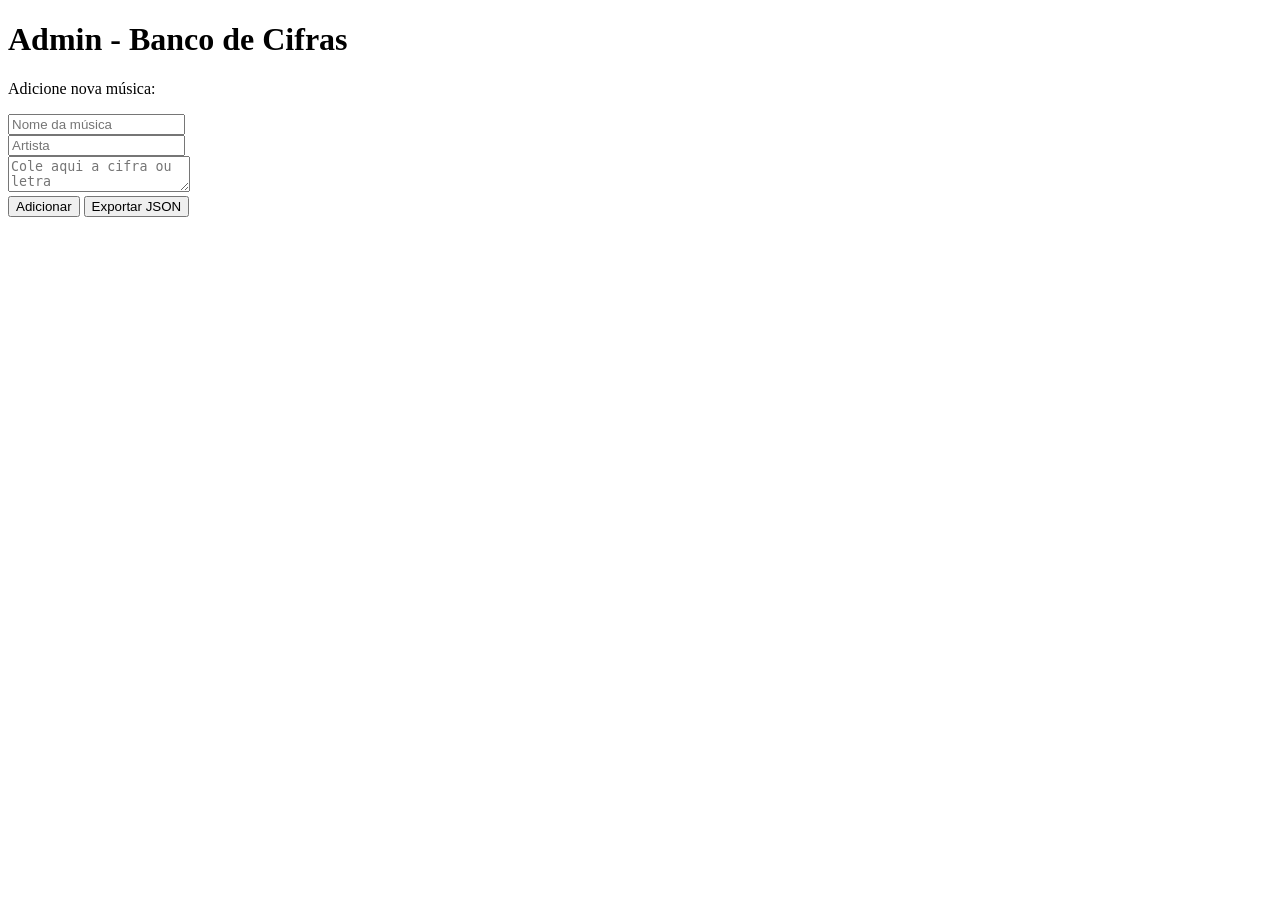
==== admin/admin.html @ c4a7dbb0 "Add files via upload" ====
<!DOCTYPE html>
<html lang="pt-BR">
<head>
<meta charset="UTF-8">
<title>Stage Music Admin</title>
</head>
<body>

<h1>Admin - Banco de Cifras</h1>

<p>Adicione nova música:</p>

<input id="title" placeholder="Nome da música"><br>
<input id="artist" placeholder="Artista"><br>
<textarea id="lyrics" placeholder="Cole aqui a cifra ou letra"></textarea><br>

<button onclick="addMusic()">Adicionar</button>
<button onclick="exportJSON()">Exportar JSON</button>

<script>
let musics=[]

function addMusic(){
musics.push({
title:document.getElementById('title').value,
artist:document.getElementById('artist').value,
lyrics:document.getElementById('lyrics').value
})
alert("Música adicionada")
}

function exportJSON(){
const blob = new Blob([JSON.stringify({musics:musics},null,2)],{type:"application/json"})
const a=document.createElement("a")
a.href=URL.createObjectURL(blob)
a.download="manifest.json"
a.click()
}
</script>

</body>
</html>
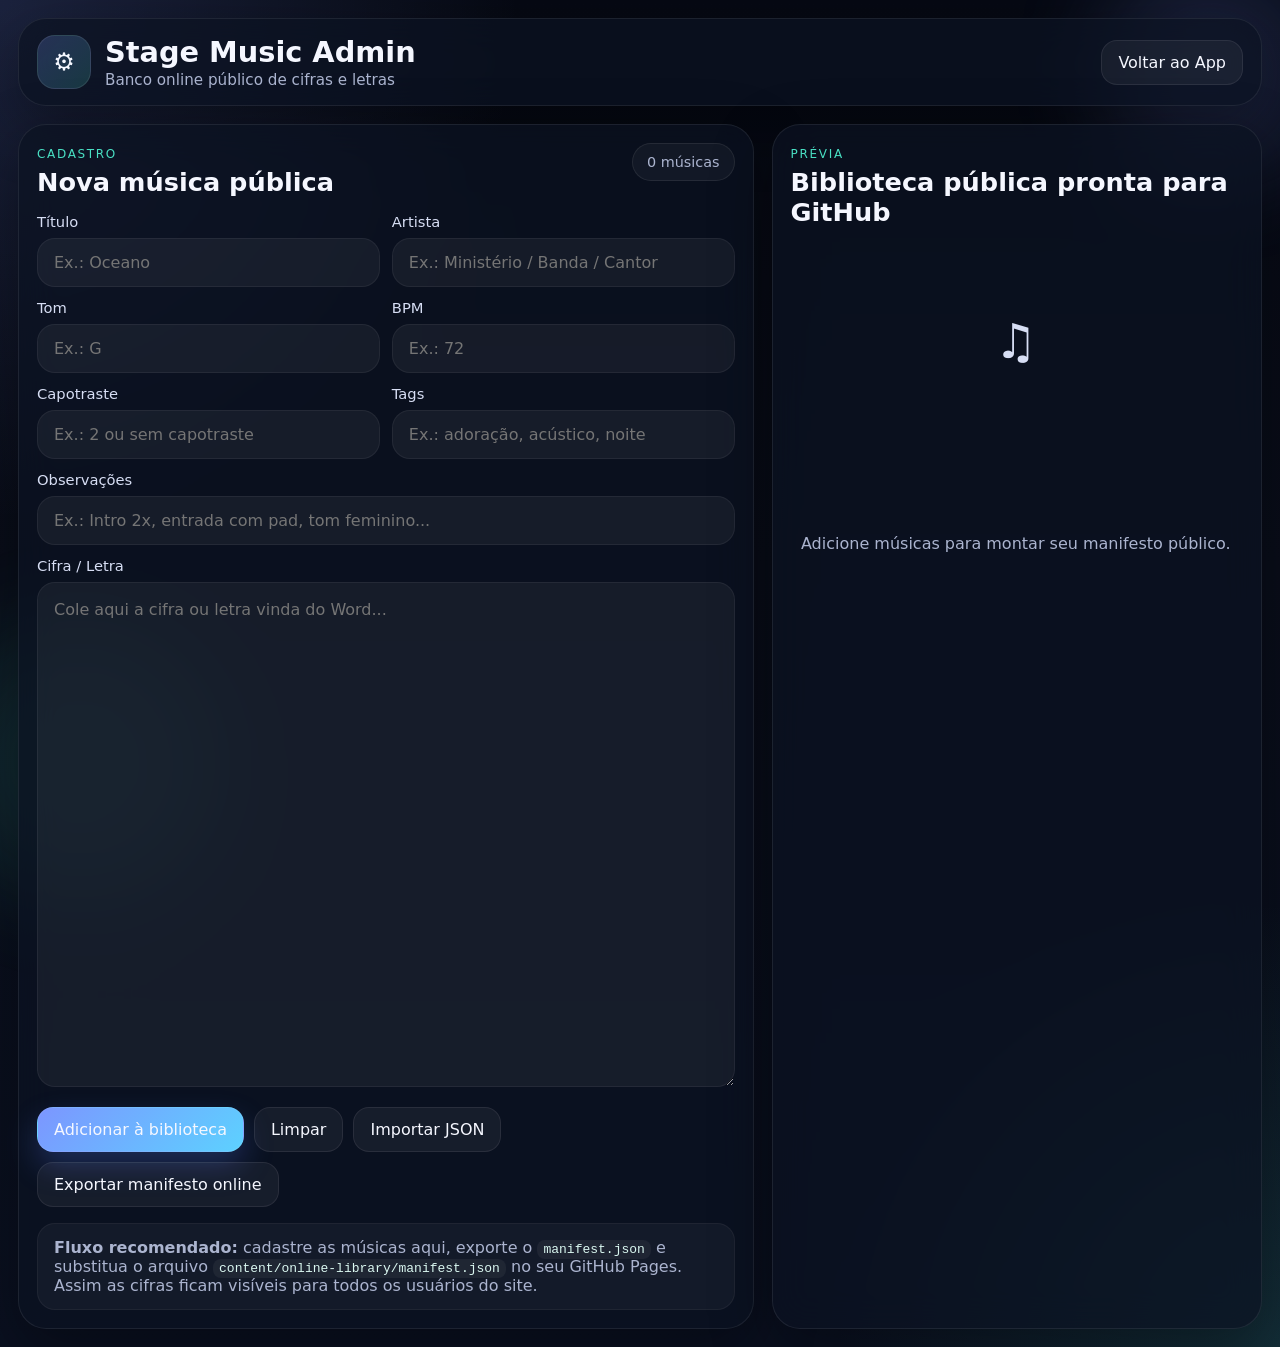
==== commit d4d31d77: "Add files via upload" ====
--- a/admin/admin.html
+++ b/admin/admin.html
@@ -1,43 +1,114 @@
-
 <!DOCTYPE html>
 <html lang="pt-BR">
 <head>
-<meta charset="UTF-8">
-<title>Stage Music Admin</title>
+  <meta charset="UTF-8">
+  <meta name="viewport" content="width=device-width, initial-scale=1.0">
+  <title>Stage Music Admin</title>
+  <meta name="theme-color" content="#0b1020">
+  <link rel="icon" href="../assets/icons/favicon.svg" type="image/svg+xml">
+  <link rel="stylesheet" href="../css/style.css">
 </head>
-<body>
+<body class="admin-body">
+  <div class="app-shell admin-shell">
+    <div class="aurora aurora-a"></div>
+    <div class="aurora aurora-b"></div>
 
-<h1>Admin - Banco de Cifras</h1>
+    <header class="topbar glass">
+      <div class="brand-wrap">
+        <div class="brand-icon">⚙</div>
+        <div>
+          <h1>Stage Music Admin</h1>
+          <p>Banco online público de cifras e letras</p>
+        </div>
+      </div>
 
-<p>Adicione nova música:</p>
+      <div class="top-actions">
+        <a class="btn subtle" href="../index.html">Voltar ao App</a>
+      </div>
+    </header>
 
-<input id="title" placeholder="Nome da música"><br>
-<input id="artist" placeholder="Artista"><br>
-<textarea id="lyrics" placeholder="Cole aqui a cifra ou letra"></textarea><br>
+    <main class="layout admin-layout">
+      <section class="panel glass form-panel">
+        <div class="panel-head">
+          <div>
+            <span class="eyebrow">Cadastro</span>
+            <h2>Nova música pública</h2>
+          </div>
+          <div class="count-pill" id="adminCount">0 músicas</div>
+        </div>
 
-<button onclick="addMusic()">Adicionar</button>
-<button onclick="exportJSON()">Exportar JSON</button>
+        <div class="form-grid">
+          <label>
+            <span>Título</span>
+            <input id="title" type="text" placeholder="Ex.: Oceano">
+          </label>
 
-<script>
-let musics=[]
+          <label>
+            <span>Artista</span>
+            <input id="artist" type="text" placeholder="Ex.: Ministério / Banda / Cantor">
+          </label>
 
-function addMusic(){
-musics.push({
-title:document.getElementById('title').value,
-artist:document.getElementById('artist').value,
-lyrics:document.getElementById('lyrics').value
-})
-alert("Música adicionada")
-}
+          <label>
+            <span>Tom</span>
+            <input id="key" type="text" placeholder="Ex.: G">
+          </label>
 
-function exportJSON(){
-const blob = new Blob([JSON.stringify({musics:musics},null,2)],{type:"application/json"})
-const a=document.createElement("a")
-a.href=URL.createObjectURL(blob)
-a.download="manifest.json"
-a.click()
-}
-</script>
+          <label>
+            <span>BPM</span>
+            <input id="bpm" type="number" placeholder="Ex.: 72">
+          </label>
 
+          <label>
+            <span>Capotraste</span>
+            <input id="capo" type="text" placeholder="Ex.: 2 ou sem capotraste">
+          </label>
+
+          <label>
+            <span>Tags</span>
+            <input id="tags" type="text" placeholder="Ex.: adoração, acústico, noite">
+          </label>
+
+          <label class="full">
+            <span>Observações</span>
+            <input id="notes" type="text" placeholder="Ex.: Intro 2x, entrada com pad, tom feminino...">
+          </label>
+
+          <label class="full">
+            <span>Cifra / Letra</span>
+            <textarea id="lyrics" rows="18" placeholder="Cole aqui a cifra ou letra vinda do Word..."></textarea>
+          </label>
+        </div>
+
+        <div class="admin-actions">
+          <button class="btn primary" id="addMusic" type="button">Adicionar à biblioteca</button>
+          <button class="btn secondary" id="clearForm" type="button">Limpar</button>
+          <button class="btn secondary" id="importJson" type="button">Importar JSON</button>
+          <button class="btn secondary" id="exportJson" type="button">Exportar manifesto online</button>
+          <input id="jsonFileInput" type="file" accept=".json,application/json" hidden>
+        </div>
+
+        <div class="note-box">
+          <strong>Fluxo recomendado:</strong>
+          cadastre as músicas aqui, exporte o <code>manifest.json</code> e substitua
+          o arquivo <code>content/online-library/manifest.json</code> no seu GitHub Pages.
+          Assim as cifras ficam visíveis para todos os usuários do site.
+        </div>
+      </section>
+
+      <section class="panel glass admin-list-panel">
+        <div class="panel-head">
+          <div>
+            <span class="eyebrow">Prévia</span>
+            <h2>Biblioteca pública pronta para GitHub</h2>
+          </div>
+        </div>
+
+        <div class="song-list admin-list" id="adminList"></div>
+      </section>
+    </main>
+  </div>
+
+  <script src="../js/store.js"></script>
+  <script src="../js/admin.js"></script>
 </body>
 </html>
--- a/css/style.css
+++ b/css/style.css
@@ -0,0 +1,160 @@
+
+:root{
+  --bg:#070b16;
+  --bg-soft:#0e1424;
+  --panel:rgba(12,18,34,.72);
+  --panel-strong:rgba(15,22,41,.88);
+  --stroke:rgba(255,255,255,.08);
+  --text:#f5f7ff;
+  --muted:#abb4cf;
+  --brand:#7c96ff;
+  --brand-2:#49e0c4;
+  --shadow:0 20px 60px rgba(0,0,0,.35);
+  --radius:24px;
+  --font-size-viewer:19px;
+}
+*{box-sizing:border-box}
+html,body{margin:0;padding:0;min-height:100%}
+body{
+  font-family:Inter,system-ui,-apple-system,Segoe UI,Roboto,Arial,sans-serif;
+  background:
+    radial-gradient(circle at top left, rgba(124,150,255,.18), transparent 28%),
+    radial-gradient(circle at bottom right, rgba(73,224,196,.14), transparent 24%),
+    linear-gradient(180deg, #060913 0%, #090d19 42%, #0a1020 100%);
+  color:var(--text);
+  overflow-x:hidden;
+}
+.app-shell{position:relative;min-height:100vh;padding:18px}
+.aurora{position:fixed;filter:blur(50px);pointer-events:none;opacity:.7}
+.aurora-a{top:-40px;right:-40px;width:220px;height:220px;border-radius:999px;background:rgba(124,150,255,.25)}
+.aurora-b{bottom:0;left:-60px;width:280px;height:280px;border-radius:999px;background:rgba(73,224,196,.18)}
+.glass{
+  background:var(--panel);
+  border:1px solid var(--stroke);
+  box-shadow:var(--shadow);
+  backdrop-filter: blur(18px);
+  -webkit-backdrop-filter: blur(18px);
+}
+.topbar{
+  display:flex;align-items:center;justify-content:space-between;gap:16px;
+  border-radius:28px;padding:16px 18px;margin:0 auto 18px;max-width:1400px;
+}
+.brand-wrap{display:flex;align-items:center;gap:14px}
+.brand-icon{
+  display:grid;place-items:center;width:54px;height:54px;border-radius:18px;
+  background:linear-gradient(135deg, rgba(124,150,255,.22), rgba(73,224,196,.18));
+  border:1px solid rgba(255,255,255,.09);font-size:24px;
+}
+.brand-wrap h1{margin:0;font-size:clamp(1.3rem,4vw,1.8rem)}
+.brand-wrap p{margin:2px 0 0;color:var(--muted);font-size:.95rem}
+.top-actions{display:flex;gap:10px;flex-wrap:wrap}
+.layout{max-width:1400px;margin:0 auto;display:grid;grid-template-columns:1fr;gap:18px}
+.panel{border-radius:28px;padding:18px}
+.panel-head,.viewer-head{display:flex;align-items:flex-start;justify-content:space-between;gap:12px;margin-bottom:16px}
+.eyebrow{display:inline-block;font-size:.75rem;letter-spacing:.14em;text-transform:uppercase;color:var(--brand-2);margin-bottom:6px}
+.panel h2,.viewer-head h2{margin:0;font-size:clamp(1.2rem,3vw,1.6rem)}
+.viewer-head p{margin:.35rem 0 0;color:var(--muted)}
+.count-pill{
+  white-space:nowrap;padding:10px 14px;border-radius:999px;border:1px solid var(--stroke);
+  background:rgba(255,255,255,.04);color:var(--muted);font-size:.9rem;
+}
+.toolbar{display:grid;gap:12px;margin-bottom:14px}
+.search-wrap{position:relative}
+.search-icon{position:absolute;left:14px;top:50%;transform:translateY(-50%);color:var(--muted)}
+input,textarea,button{font:inherit}
+input,textarea{
+  width:100%;border:none;outline:none;color:var(--text);border-radius:18px;
+  padding:14px 14px 14px 16px;background:rgba(255,255,255,.05);
+  border:1px solid rgba(255,255,255,.06);
+}
+.search-wrap input{padding-left:40px}
+textarea{resize:vertical;min-height:220px;line-height:1.65}
+.filters{display:flex;gap:10px;flex-wrap:wrap;margin-bottom:14px}
+.btn,.chip,.icon-btn{
+  appearance:none;border:none;cursor:pointer;
+  transition:transform .18s ease, box-shadow .18s ease, background .18s ease, border-color .18s ease;
+}
+.btn{
+  padding:12px 16px;border-radius:16px;color:var(--text);text-decoration:none;
+  display:inline-flex;align-items:center;justify-content:center;gap:8px;
+  border:1px solid rgba(255,255,255,.08);
+}
+.btn:hover,.chip:hover,.icon-btn:hover{transform:translateY(-1px)}
+.btn.primary{background:linear-gradient(135deg, var(--brand), #5dd1ff);box-shadow:0 14px 30px rgba(85,128,255,.25)}
+.btn.secondary,.btn.subtle{background:rgba(255,255,255,.05)}
+.btn.small{padding:10px 12px;font-size:.92rem}
+.chip{
+  padding:10px 14px;border-radius:999px;color:var(--muted);
+  background:rgba(255,255,255,.04);border:1px solid rgba(255,255,255,.06);
+}
+.chip.active{color:#06111b;background:linear-gradient(135deg, #b8c9ff, #72f0d5)}
+.song-list{display:grid;gap:12px;max-height:calc(100vh - 290px);overflow:auto;padding-right:2px}
+.song-item{
+  border:1px solid rgba(255,255,255,.06);
+  background:linear-gradient(180deg, rgba(255,255,255,.045), rgba(255,255,255,.025));
+  border-radius:22px;padding:16px;cursor:pointer;
+  transition:transform .18s ease, border-color .18s ease, background .18s ease;
+}
+.song-item:hover{transform:translateY(-2px);border-color:rgba(124,150,255,.45)}
+.song-item.active{border-color:rgba(73,224,196,.55); box-shadow:0 0 0 1px rgba(73,224,196,.18) inset}
+.song-item h3{margin:0 0 4px;font-size:1.05rem}
+.song-item p{margin:0;color:var(--muted)}
+.song-tags{display:flex;gap:8px;flex-wrap:wrap;margin-top:12px}
+.tag{
+  padding:7px 10px;border-radius:999px;background:rgba(255,255,255,.05);
+  border:1px solid rgba(255,255,255,.05);font-size:.8rem;color:#d7def4;
+}
+.viewer-actions{display:flex;gap:8px;flex-wrap:wrap}
+.icon-btn{
+  min-width:52px;height:46px;padding:0 14px;border-radius:14px;
+  background:rgba(255,255,255,.05);color:var(--text);border:1px solid rgba(255,255,255,.06);
+}
+.song-meta-grid{display:grid;grid-template-columns:repeat(2,1fr);gap:10px;margin-bottom:14px}
+.meta-card{
+  border-radius:18px;padding:14px;background:rgba(255,255,255,.04);
+  border:1px solid rgba(255,255,255,.06);
+}
+.meta-card span{display:block;color:var(--muted);font-size:.84rem;margin-bottom:6px}
+.meta-card strong{font-size:1rem}
+.viewer-card{border-radius:24px;border:1px solid rgba(255,255,255,.06);background:rgba(15,22,41,.88);overflow:hidden}
+.viewer-toolbar{display:flex;gap:12px;flex-wrap:wrap;padding:14px;border-bottom:1px solid rgba(255,255,255,.06)}
+.range-wrap{
+  display:flex;align-items:center;gap:10px;color:var(--muted);
+  background:rgba(255,255,255,.04);border-radius:16px;padding:10px 12px;
+}
+.range-wrap input{padding:0;border:none;background:transparent}
+.lyrics-view{
+  min-height:48vh;padding:20px;font-size:var(--font-size-viewer);
+  line-height:1.85;white-space:pre-wrap;font-family:"SFMono-Regular",Consolas,Monaco,monospace;
+}
+.lyrics-view .chord{color:#7debd5;font-weight:700}
+.lyrics-view .section{color:#b8c9ff;font-weight:700}
+.empty-state{min-height:44vh;display:grid;place-items:center;text-align:center;color:var(--muted)}
+.empty-icon{font-size:3rem;margin-bottom:8px;color:#d7def4}
+.form-grid{display:grid;grid-template-columns:1fr;gap:12px}
+label span{display:block;margin-bottom:8px;color:#d7def4;font-size:.92rem}
+label.full{grid-column:1/-1}
+.admin-actions{display:flex;gap:10px;flex-wrap:wrap;margin-top:16px}
+.note-box{
+  margin-top:16px;padding:14px 16px;border-radius:18px;color:var(--muted);
+  background:rgba(255,255,255,.04);border:1px solid rgba(255,255,255,.05);
+}
+code{color:#dbf8f1;background:rgba(255,255,255,.05);border-radius:8px;padding:2px 6px}
+.admin-list .song-item{cursor:default}
+.stage-mode .library-panel{display:none}
+.stage-mode .layout{grid-template-columns:1fr}
+.stage-mode .viewer-panel{min-height:calc(100vh - 140px)}
+.stage-mode .lyrics-view{min-height:70vh;font-size:calc(var(--font-size-viewer) + 4px)}
+@media (min-width: 900px){
+  .layout{grid-template-columns:420px 1fr}
+  .toolbar{grid-template-columns:1fr auto}
+  .song-meta-grid{grid-template-columns:repeat(4,1fr)}
+  .admin-layout{grid-template-columns:minmax(0, 1.2fr) minmax(320px, .8fr)}
+  .form-grid{grid-template-columns:repeat(2,1fr)}
+}
+@media (max-width: 640px){
+  .app-shell{padding:12px}
+  .topbar,.panel{border-radius:22px}
+  .viewer-head,.panel-head{flex-direction:column}
+  .song-list{max-height:none}
+}
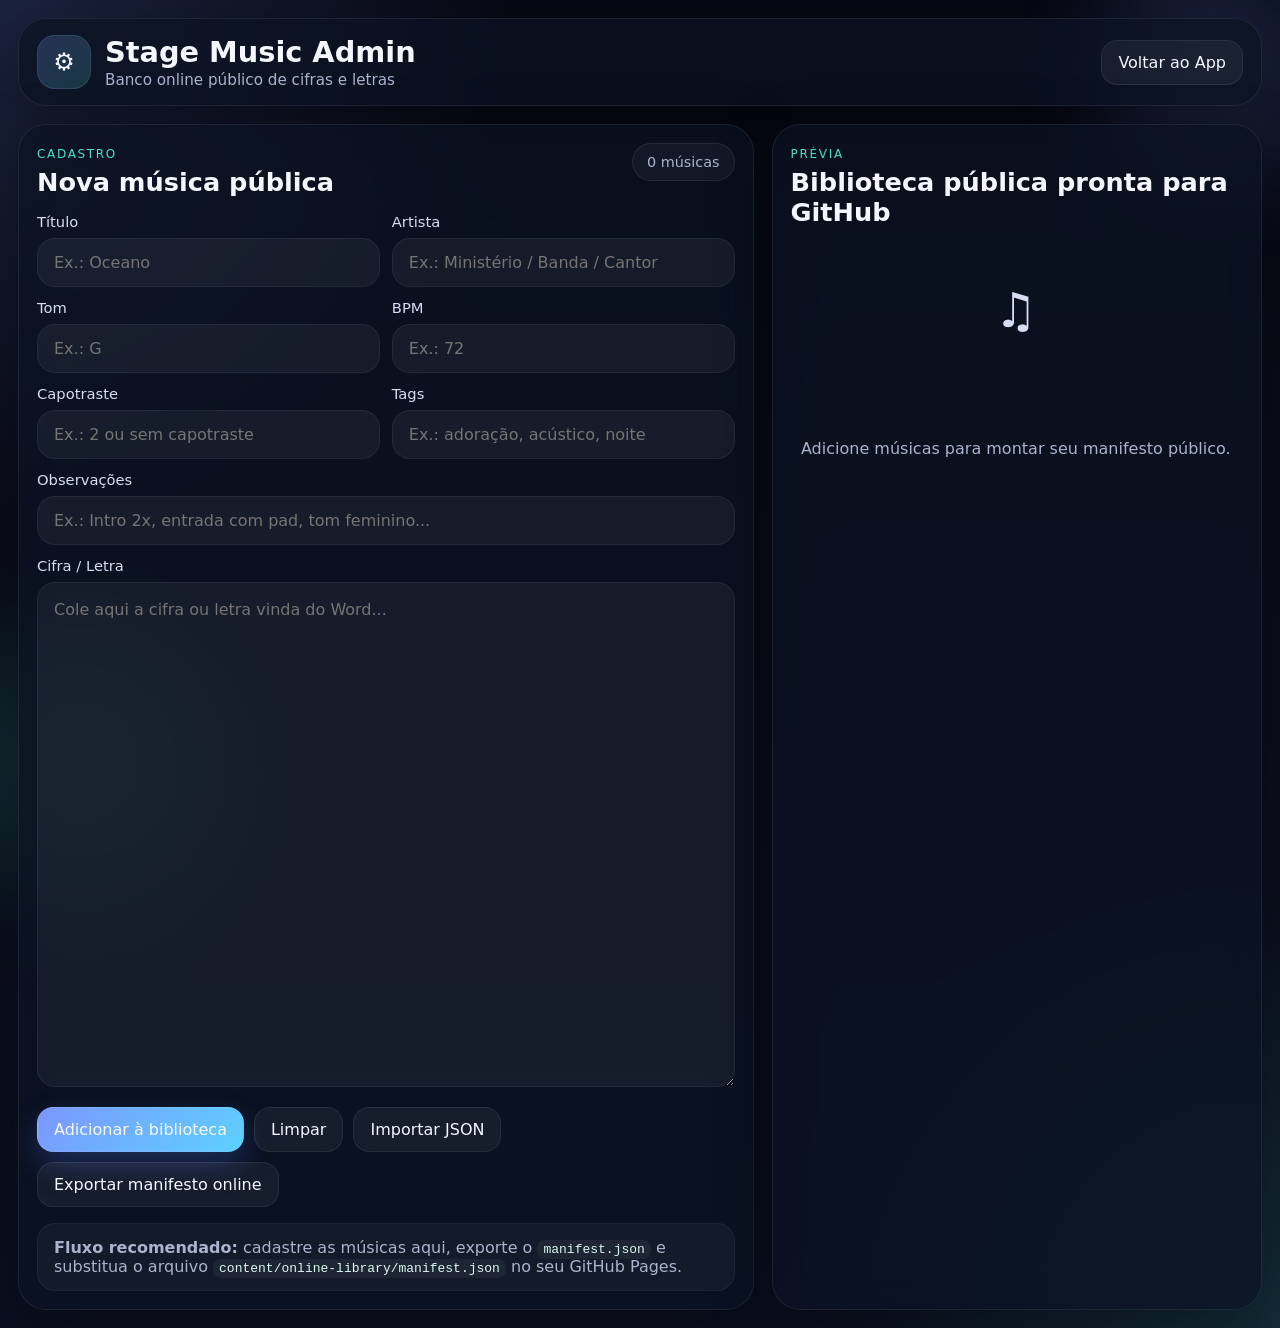
==== commit 99f1deef: "Add files via upload" ====
--- a/admin/admin.html
+++ b/admin/admin.html
@@ -12,7 +12,6 @@
   <div class="app-shell admin-shell">
     <div class="aurora aurora-a"></div>
     <div class="aurora aurora-b"></div>
-
     <header class="topbar glass">
       <div class="brand-wrap">
         <div class="brand-icon">⚙</div>
@@ -21,64 +20,26 @@
           <p>Banco online público de cifras e letras</p>
         </div>
       </div>
-
       <div class="top-actions">
         <a class="btn subtle" href="../index.html">Voltar ao App</a>
       </div>
     </header>
-
     <main class="layout admin-layout">
       <section class="panel glass form-panel">
         <div class="panel-head">
-          <div>
-            <span class="eyebrow">Cadastro</span>
-            <h2>Nova música pública</h2>
-          </div>
+          <div><span class="eyebrow">Cadastro</span><h2>Nova música pública</h2></div>
           <div class="count-pill" id="adminCount">0 músicas</div>
         </div>
-
         <div class="form-grid">
-          <label>
-            <span>Título</span>
-            <input id="title" type="text" placeholder="Ex.: Oceano">
-          </label>
-
-          <label>
-            <span>Artista</span>
-            <input id="artist" type="text" placeholder="Ex.: Ministério / Banda / Cantor">
-          </label>
-
-          <label>
-            <span>Tom</span>
-            <input id="key" type="text" placeholder="Ex.: G">
-          </label>
-
-          <label>
-            <span>BPM</span>
-            <input id="bpm" type="number" placeholder="Ex.: 72">
-          </label>
-
-          <label>
-            <span>Capotraste</span>
-            <input id="capo" type="text" placeholder="Ex.: 2 ou sem capotraste">
-          </label>
-
-          <label>
-            <span>Tags</span>
-            <input id="tags" type="text" placeholder="Ex.: adoração, acústico, noite">
-          </label>
-
-          <label class="full">
-            <span>Observações</span>
-            <input id="notes" type="text" placeholder="Ex.: Intro 2x, entrada com pad, tom feminino...">
-          </label>
-
-          <label class="full">
-            <span>Cifra / Letra</span>
-            <textarea id="lyrics" rows="18" placeholder="Cole aqui a cifra ou letra vinda do Word..."></textarea>
-          </label>
+          <label><span>Título</span><input id="title" type="text" placeholder="Ex.: Oceano"></label>
+          <label><span>Artista</span><input id="artist" type="text" placeholder="Ex.: Ministério / Banda / Cantor"></label>
+          <label><span>Tom</span><input id="key" type="text" placeholder="Ex.: G"></label>
+          <label><span>BPM</span><input id="bpm" type="number" placeholder="Ex.: 72"></label>
+          <label><span>Capotraste</span><input id="capo" type="text" placeholder="Ex.: 2 ou sem capotraste"></label>
+          <label><span>Tags</span><input id="tags" type="text" placeholder="Ex.: adoração, acústico, noite"></label>
+          <label class="full"><span>Observações</span><input id="notes" type="text" placeholder="Ex.: Intro 2x, entrada com pad, tom feminino..."></label>
+          <label class="full"><span>Cifra / Letra</span><textarea id="lyrics" rows="18" placeholder="Cole aqui a cifra ou letra vinda do Word..."></textarea></label>
         </div>
-
         <div class="admin-actions">
           <button class="btn primary" id="addMusic" type="button">Adicionar à biblioteca</button>
           <button class="btn secondary" id="clearForm" type="button">Limpar</button>
@@ -86,29 +47,17 @@
           <button class="btn secondary" id="exportJson" type="button">Exportar manifesto online</button>
           <input id="jsonFileInput" type="file" accept=".json,application/json" hidden>
         </div>
-
         <div class="note-box">
-          <strong>Fluxo recomendado:</strong>
-          cadastre as músicas aqui, exporte o <code>manifest.json</code> e substitua
-          o arquivo <code>content/online-library/manifest.json</code> no seu GitHub Pages.
-          Assim as cifras ficam visíveis para todos os usuários do site.
+          <strong>Fluxo recomendado:</strong> cadastre as músicas aqui, exporte o <code>manifest.json</code> e substitua o arquivo <code>content/online-library/manifest.json</code> no seu GitHub Pages.
         </div>
       </section>
-
       <section class="panel glass admin-list-panel">
-        <div class="panel-head">
-          <div>
-            <span class="eyebrow">Prévia</span>
-            <h2>Biblioteca pública pronta para GitHub</h2>
-          </div>
-        </div>
-
+        <div class="panel-head"><div><span class="eyebrow">Prévia</span><h2>Biblioteca pública pronta para GitHub</h2></div></div>
         <div class="song-list admin-list" id="adminList"></div>
       </section>
     </main>
   </div>
-
   <script src="../js/store.js"></script>
   <script src="../js/admin.js"></script>
 </body>
-</html>
+</html>
--- a/css/style.css
+++ b/css/style.css
@@ -1,160 +1,63 @@
-
 :root{
-  --bg:#070b16;
-  --bg-soft:#0e1424;
-  --panel:rgba(12,18,34,.72);
-  --panel-strong:rgba(15,22,41,.88);
-  --stroke:rgba(255,255,255,.08);
-  --text:#f5f7ff;
-  --muted:#abb4cf;
-  --brand:#7c96ff;
-  --brand-2:#49e0c4;
-  --shadow:0 20px 60px rgba(0,0,0,.35);
-  --radius:24px;
+  --panel:rgba(12,18,34,.72); --panel-strong:rgba(15,22,41,.88); --stroke:rgba(255,255,255,.08);
+  --text:#f5f7ff; --muted:#abb4cf; --brand:#7c96ff; --brand-2:#49e0c4; --shadow:0 20px 60px rgba(0,0,0,.35);
   --font-size-viewer:19px;
 }
-*{box-sizing:border-box}
-html,body{margin:0;padding:0;min-height:100%}
-body{
-  font-family:Inter,system-ui,-apple-system,Segoe UI,Roboto,Arial,sans-serif;
-  background:
-    radial-gradient(circle at top left, rgba(124,150,255,.18), transparent 28%),
-    radial-gradient(circle at bottom right, rgba(73,224,196,.14), transparent 24%),
-    linear-gradient(180deg, #060913 0%, #090d19 42%, #0a1020 100%);
-  color:var(--text);
-  overflow-x:hidden;
-}
+*{box-sizing:border-box} html,body{margin:0;padding:0;min-height:100%}
+body{font-family:Inter,system-ui,-apple-system,Segoe UI,Roboto,Arial,sans-serif;background:radial-gradient(circle at top left, rgba(124,150,255,.18), transparent 28%),radial-gradient(circle at bottom right, rgba(73,224,196,.14), transparent 24%),linear-gradient(180deg, #060913 0%, #090d19 42%, #0a1020 100%);color:var(--text);overflow-x:hidden}
 .app-shell{position:relative;min-height:100vh;padding:18px}
 .aurora{position:fixed;filter:blur(50px);pointer-events:none;opacity:.7}
 .aurora-a{top:-40px;right:-40px;width:220px;height:220px;border-radius:999px;background:rgba(124,150,255,.25)}
 .aurora-b{bottom:0;left:-60px;width:280px;height:280px;border-radius:999px;background:rgba(73,224,196,.18)}
-.glass{
-  background:var(--panel);
-  border:1px solid var(--stroke);
-  box-shadow:var(--shadow);
-  backdrop-filter: blur(18px);
-  -webkit-backdrop-filter: blur(18px);
-}
-.topbar{
-  display:flex;align-items:center;justify-content:space-between;gap:16px;
-  border-radius:28px;padding:16px 18px;margin:0 auto 18px;max-width:1400px;
-}
+.glass{background:var(--panel);border:1px solid var(--stroke);box-shadow:var(--shadow);backdrop-filter: blur(18px);-webkit-backdrop-filter: blur(18px)}
+.topbar{display:flex;align-items:center;justify-content:space-between;gap:16px;border-radius:28px;padding:16px 18px;margin:0 auto 18px;max-width:1400px}
 .brand-wrap{display:flex;align-items:center;gap:14px}
-.brand-icon{
-  display:grid;place-items:center;width:54px;height:54px;border-radius:18px;
-  background:linear-gradient(135deg, rgba(124,150,255,.22), rgba(73,224,196,.18));
-  border:1px solid rgba(255,255,255,.09);font-size:24px;
-}
-.brand-wrap h1{margin:0;font-size:clamp(1.3rem,4vw,1.8rem)}
-.brand-wrap p{margin:2px 0 0;color:var(--muted);font-size:.95rem}
-.top-actions{display:flex;gap:10px;flex-wrap:wrap}
-.layout{max-width:1400px;margin:0 auto;display:grid;grid-template-columns:1fr;gap:18px}
+.brand-icon{display:grid;place-items:center;width:54px;height:54px;border-radius:18px;background:linear-gradient(135deg, rgba(124,150,255,.22), rgba(73,224,196,.18));border:1px solid rgba(255,255,255,.09);font-size:24px}
+.brand-wrap h1{margin:0;font-size:clamp(1.3rem,4vw,1.8rem)} .brand-wrap p{margin:2px 0 0;color:var(--muted);font-size:.95rem}
+.top-actions{display:flex;gap:10px;flex-wrap:wrap} .layout{max-width:1400px;margin:0 auto;display:grid;grid-template-columns:1fr;gap:18px}
 .panel{border-radius:28px;padding:18px}
-.panel-head,.viewer-head{display:flex;align-items:flex-start;justify-content:space-between;gap:12px;margin-bottom:16px}
+.panel-head,.viewer-head,.setlist-head{display:flex;align-items:flex-start;justify-content:space-between;gap:12px;margin-bottom:16px}
 .eyebrow{display:inline-block;font-size:.75rem;letter-spacing:.14em;text-transform:uppercase;color:var(--brand-2);margin-bottom:6px}
-.panel h2,.viewer-head h2{margin:0;font-size:clamp(1.2rem,3vw,1.6rem)}
-.viewer-head p{margin:.35rem 0 0;color:var(--muted)}
-.count-pill{
-  white-space:nowrap;padding:10px 14px;border-radius:999px;border:1px solid var(--stroke);
-  background:rgba(255,255,255,.04);color:var(--muted);font-size:.9rem;
-}
-.toolbar{display:grid;gap:12px;margin-bottom:14px}
-.search-wrap{position:relative}
-.search-icon{position:absolute;left:14px;top:50%;transform:translateY(-50%);color:var(--muted)}
-input,textarea,button{font:inherit}
-input,textarea{
-  width:100%;border:none;outline:none;color:var(--text);border-radius:18px;
-  padding:14px 14px 14px 16px;background:rgba(255,255,255,.05);
-  border:1px solid rgba(255,255,255,.06);
-}
-.search-wrap input{padding-left:40px}
-textarea{resize:vertical;min-height:220px;line-height:1.65}
+.panel h2,.viewer-head h2,.setlist-head h3{margin:0;font-size:clamp(1.2rem,3vw,1.6rem)} .viewer-head p{margin:.35rem 0 0;color:var(--muted)}
+.count-pill{white-space:nowrap;padding:10px 14px;border-radius:999px;border:1px solid var(--stroke);background:rgba(255,255,255,.04);color:var(--muted);font-size:.9rem}
+.toolbar{display:grid;gap:12px;margin-bottom:14px} .search-wrap{position:relative} .search-icon{position:absolute;left:14px;top:50%;transform:translateY(-50%);color:var(--muted)}
+input,textarea,button{font:inherit} input,textarea{width:100%;border:none;outline:none;color:var(--text);border-radius:18px;padding:14px 14px 14px 16px;background:rgba(255,255,255,.05);border:1px solid rgba(255,255,255,.06)}
+.search-wrap input{padding-left:40px} textarea{resize:vertical;min-height:220px;line-height:1.65}
 .filters{display:flex;gap:10px;flex-wrap:wrap;margin-bottom:14px}
-.btn,.chip,.icon-btn{
-  appearance:none;border:none;cursor:pointer;
-  transition:transform .18s ease, box-shadow .18s ease, background .18s ease, border-color .18s ease;
-}
-.btn{
-  padding:12px 16px;border-radius:16px;color:var(--text);text-decoration:none;
-  display:inline-flex;align-items:center;justify-content:center;gap:8px;
-  border:1px solid rgba(255,255,255,.08);
-}
-.btn:hover,.chip:hover,.icon-btn:hover{transform:translateY(-1px)}
+.btn,.chip,.icon-btn,.setlist-btn{appearance:none;border:none;cursor:pointer;transition:transform .18s ease, box-shadow .18s ease, background .18s ease, border-color .18s ease}
+.btn{padding:12px 16px;border-radius:16px;color:var(--text);text-decoration:none;display:inline-flex;align-items:center;justify-content:center;gap:8px;border:1px solid rgba(255,255,255,.08)}
+.btn:hover,.chip:hover,.icon-btn:hover,.setlist-btn:hover{transform:translateY(-1px)}
 .btn.primary{background:linear-gradient(135deg, var(--brand), #5dd1ff);box-shadow:0 14px 30px rgba(85,128,255,.25)}
-.btn.secondary,.btn.subtle{background:rgba(255,255,255,.05)}
-.btn.small{padding:10px 12px;font-size:.92rem}
-.chip{
-  padding:10px 14px;border-radius:999px;color:var(--muted);
-  background:rgba(255,255,255,.04);border:1px solid rgba(255,255,255,.06);
-}
+.btn.secondary,.btn.subtle{background:rgba(255,255,255,.05)} .btn.small{padding:10px 12px;font-size:.92rem}
+.chip{padding:10px 14px;border-radius:999px;color:var(--muted);background:rgba(255,255,255,.04);border:1px solid rgba(255,255,255,.06)}
 .chip.active{color:#06111b;background:linear-gradient(135deg, #b8c9ff, #72f0d5)}
-.song-list{display:grid;gap:12px;max-height:calc(100vh - 290px);overflow:auto;padding-right:2px}
-.song-item{
-  border:1px solid rgba(255,255,255,.06);
-  background:linear-gradient(180deg, rgba(255,255,255,.045), rgba(255,255,255,.025));
-  border-radius:22px;padding:16px;cursor:pointer;
-  transition:transform .18s ease, border-color .18s ease, background .18s ease;
-}
-.song-item:hover{transform:translateY(-2px);border-color:rgba(124,150,255,.45)}
-.song-item.active{border-color:rgba(73,224,196,.55); box-shadow:0 0 0 1px rgba(73,224,196,.18) inset}
-.song-item h3{margin:0 0 4px;font-size:1.05rem}
-.song-item p{margin:0;color:var(--muted)}
-.song-tags{display:flex;gap:8px;flex-wrap:wrap;margin-top:12px}
-.tag{
-  padding:7px 10px;border-radius:999px;background:rgba(255,255,255,.05);
-  border:1px solid rgba(255,255,255,.05);font-size:.8rem;color:#d7def4;
-}
+.song-list,.setlist-list{display:grid;gap:12px;max-height:calc(100vh - 290px);overflow:auto;padding-right:2px}
+.song-item,.setlist-item{border:1px solid rgba(255,255,255,.06);background:linear-gradient(180deg, rgba(255,255,255,.045), rgba(255,255,255,.025));border-radius:22px;padding:16px;cursor:pointer;transition:transform .18s ease, border-color .18s ease, background .18s ease}
+.song-item:hover,.setlist-item:hover{transform:translateY(-2px);border-color:rgba(124,150,255,.45)} .song-item.active,.setlist-item.active{border-color:rgba(73,224,196,.55); box-shadow:0 0 0 1px rgba(73,224,196,.18) inset}
+.song-item h3,.setlist-item h4{margin:0 0 4px;font-size:1.05rem} .song-item p,.setlist-item p{margin:0;color:var(--muted)}
+.song-tags,.setlist-inline{display:flex;gap:8px;flex-wrap:wrap;margin-top:12px}
+.tag,.setlist-btn{padding:7px 10px;border-radius:999px;background:rgba(255,255,255,.05);border:1px solid rgba(255,255,255,.05);font-size:.8rem;color:#d7def4}
+.setlist-card{margin-bottom:14px;border-radius:24px;border:1px solid rgba(255,255,255,.06);background:rgba(255,255,255,.03);padding:16px}
+.setlist-actions,.setlist-tools,.setlist-summary{display:flex;gap:10px;flex-wrap:wrap;align-items:center} .setlist-tools{margin-bottom:12px} .setlist-summary{justify-content:space-between;margin-bottom:12px}
+.next-card{padding:12px 14px;border-radius:16px;background:rgba(255,255,255,.04);border:1px solid rgba(255,255,255,.06);color:#d7def4;flex:1}
+.jump-wrap{min-width:150px;flex:1}
 .viewer-actions{display:flex;gap:8px;flex-wrap:wrap}
-.icon-btn{
-  min-width:52px;height:46px;padding:0 14px;border-radius:14px;
-  background:rgba(255,255,255,.05);color:var(--text);border:1px solid rgba(255,255,255,.06);
-}
+.icon-btn{min-width:52px;height:46px;padding:0 14px;border-radius:14px;background:rgba(255,255,255,.05);color:var(--text);border:1px solid rgba(255,255,255,.06)}
 .song-meta-grid{display:grid;grid-template-columns:repeat(2,1fr);gap:10px;margin-bottom:14px}
-.meta-card{
-  border-radius:18px;padding:14px;background:rgba(255,255,255,.04);
-  border:1px solid rgba(255,255,255,.06);
-}
-.meta-card span{display:block;color:var(--muted);font-size:.84rem;margin-bottom:6px}
-.meta-card strong{font-size:1rem}
-.viewer-card{border-radius:24px;border:1px solid rgba(255,255,255,.06);background:rgba(15,22,41,.88);overflow:hidden}
+.meta-card{border-radius:18px;padding:14px;background:rgba(255,255,255,.04);border:1px solid rgba(255,255,255,.06)}
+.meta-card span{display:block;color:var(--muted);font-size:.84rem;margin-bottom:6px} .meta-card strong{font-size:1rem}
+.viewer-card{border-radius:24px;border:1px solid rgba(255,255,255,.06);background:var(--panel-strong);overflow:hidden}
 .viewer-toolbar{display:flex;gap:12px;flex-wrap:wrap;padding:14px;border-bottom:1px solid rgba(255,255,255,.06)}
-.range-wrap{
-  display:flex;align-items:center;gap:10px;color:var(--muted);
-  background:rgba(255,255,255,.04);border-radius:16px;padding:10px 12px;
-}
+.range-wrap{display:flex;align-items:center;gap:10px;color:var(--muted);background:rgba(255,255,255,.04);border-radius:16px;padding:10px 12px}
 .range-wrap input{padding:0;border:none;background:transparent}
-.lyrics-view{
-  min-height:48vh;padding:20px;font-size:var(--font-size-viewer);
-  line-height:1.85;white-space:pre-wrap;font-family:"SFMono-Regular",Consolas,Monaco,monospace;
-}
-.lyrics-view .chord{color:#7debd5;font-weight:700}
-.lyrics-view .section{color:#b8c9ff;font-weight:700}
-.empty-state{min-height:44vh;display:grid;place-items:center;text-align:center;color:var(--muted)}
-.empty-icon{font-size:3rem;margin-bottom:8px;color:#d7def4}
-.form-grid{display:grid;grid-template-columns:1fr;gap:12px}
-label span{display:block;margin-bottom:8px;color:#d7def4;font-size:.92rem}
-label.full{grid-column:1/-1}
+.lyrics-view{min-height:48vh;padding:20px;font-size:var(--font-size-viewer);line-height:1.85;white-space:pre-wrap;font-family:"SFMono-Regular",Consolas,Monaco,monospace}
+.lyrics-view .chord{color:#7debd5;font-weight:700} .lyrics-view .section{color:#b8c9ff;font-weight:700}
+.empty-state{min-height:30vh;display:grid;place-items:center;text-align:center;color:var(--muted)} .empty-icon{font-size:3rem;margin-bottom:8px;color:#d7def4}
+.form-grid{display:grid;grid-template-columns:1fr;gap:12px} label span{display:block;margin-bottom:8px;color:#d7def4;font-size:.92rem} label.full{grid-column:1/-1}
 .admin-actions{display:flex;gap:10px;flex-wrap:wrap;margin-top:16px}
-.note-box{
-  margin-top:16px;padding:14px 16px;border-radius:18px;color:var(--muted);
-  background:rgba(255,255,255,.04);border:1px solid rgba(255,255,255,.05);
-}
+.note-box{margin-top:16px;padding:14px 16px;border-radius:18px;color:var(--muted);background:rgba(255,255,255,.04);border:1px solid rgba(255,255,255,.05)}
 code{color:#dbf8f1;background:rgba(255,255,255,.05);border-radius:8px;padding:2px 6px}
 .admin-list .song-item{cursor:default}
-.stage-mode .library-panel{display:none}
-.stage-mode .layout{grid-template-columns:1fr}
-.stage-mode .viewer-panel{min-height:calc(100vh - 140px)}
-.stage-mode .lyrics-view{min-height:70vh;font-size:calc(var(--font-size-viewer) + 4px)}
-@media (min-width: 900px){
-  .layout{grid-template-columns:420px 1fr}
-  .toolbar{grid-template-columns:1fr auto}
-  .song-meta-grid{grid-template-columns:repeat(4,1fr)}
-  .admin-layout{grid-template-columns:minmax(0, 1.2fr) minmax(320px, .8fr)}
-  .form-grid{grid-template-columns:repeat(2,1fr)}
-}
-@media (max-width: 640px){
-  .app-shell{padding:12px}
-  .topbar,.panel{border-radius:22px}
-  .viewer-head,.panel-head{flex-direction:column}
-  .song-list{max-height:none}
-}
+.stage-mode .library-panel,.stage-mode .setlist-card{display:none} .stage-mode .layout{grid-template-columns:1fr} .stage-mode .viewer-panel{min-height:calc(100vh - 140px)} .stage-mode .lyrics-view{min-height:70vh;font-size:calc(var(--font-size-viewer) + 4px)}
+@media (min-width: 900px){.layout{grid-template-columns:420px 1fr}.toolbar{grid-template-columns:1fr auto}.song-meta-grid{grid-template-columns:repeat(4,1fr)}.admin-layout{grid-template-columns:minmax(0, 1.2fr) minmax(320px, .8fr)}.form-grid{grid-template-columns:repeat(2,1fr)}}
+@media (max-width: 640px){.app-shell{padding:12px}.topbar,.panel,.setlist-card{border-radius:22px}.viewer-head,.panel-head,.setlist-head{flex-direction:column}.song-list,.setlist-list{max-height:none}}
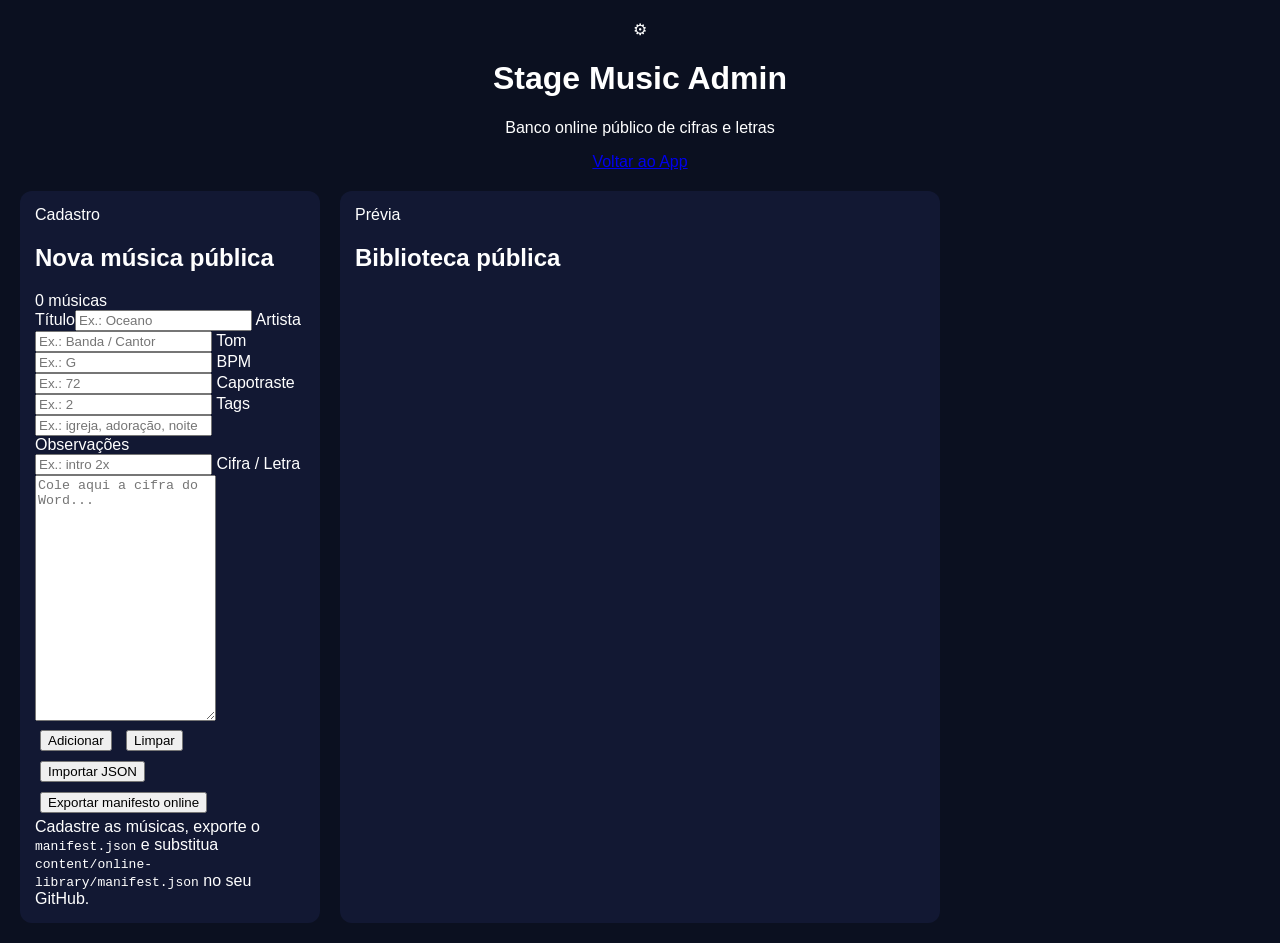
==== commit 04753082: "Add files via upload" ====
--- a/admin/admin.html
+++ b/admin/admin.html
@@ -1,63 +1,78 @@
 <!DOCTYPE html>
 <html lang="pt-BR">
 <head>
-  <meta charset="UTF-8">
-  <meta name="viewport" content="width=device-width, initial-scale=1.0">
-  <title>Stage Music Admin</title>
-  <meta name="theme-color" content="#0b1020">
-  <link rel="icon" href="../assets/icons/favicon.svg" type="image/svg+xml">
-  <link rel="stylesheet" href="../css/style.css">
+<meta charset="UTF-8">
+<meta name="viewport" content="width=device-width, initial-scale=1.0">
+<title>Stage Music Admin</title>
+<link rel="icon" href="../assets/icons/favicon.svg" type="image/svg+xml">
+<link rel="stylesheet" href="../css/style.css">
 </head>
-<body class="admin-body">
-  <div class="app-shell admin-shell">
-    <div class="aurora aurora-a"></div>
-    <div class="aurora aurora-b"></div>
-    <header class="topbar glass">
-      <div class="brand-wrap">
-        <div class="brand-icon">⚙</div>
+<body>
+<div class="app-shell">
+  <div class="glow glow-a"></div>
+  <div class="glow glow-b"></div>
+
+  <header class="topbar glass">
+    <div class="brand">
+      <div class="brand-icon">⚙</div>
+      <div>
+        <h1>Stage Music Admin</h1>
+        <p>Banco online público de cifras e letras</p>
+      </div>
+    </div>
+    <div class="top-actions">
+      <a class="btn subtle" href="../index.html">Voltar ao App</a>
+    </div>
+  </header>
+
+  <main class="layout admin-layout">
+    <section class="panel glass">
+      <div class="section-head">
         <div>
-          <h1>Stage Music Admin</h1>
-          <p>Banco online público de cifras e letras</p>
+          <span class="eyebrow">Cadastro</span>
+          <h2>Nova música pública</h2>
+        </div>
+        <div class="pill" id="adminCount">0 músicas</div>
+      </div>
+
+      <div class="form-grid">
+        <label><span>Título</span><input id="title" type="text" placeholder="Ex.: Oceano"></label>
+        <label><span>Artista</span><input id="artist" type="text" placeholder="Ex.: Banda / Cantor"></label>
+        <label><span>Tom</span><input id="key" type="text" placeholder="Ex.: G"></label>
+        <label><span>BPM</span><input id="bpm" type="number" placeholder="Ex.: 72"></label>
+        <label><span>Capotraste</span><input id="capo" type="text" placeholder="Ex.: 2"></label>
+        <label><span>Tags</span><input id="tags" type="text" placeholder="Ex.: igreja, adoração, noite"></label>
+        <label class="full"><span>Observações</span><input id="notes" type="text" placeholder="Ex.: intro 2x"></label>
+        <label class="full"><span>Cifra / Letra</span><textarea id="lyrics" rows="16" placeholder="Cole aqui a cifra do Word..."></textarea></label>
+      </div>
+
+      <div class="setlist-actions">
+        <button class="btn primary" id="addMusic" type="button">Adicionar</button>
+        <button class="btn subtle" id="clearForm" type="button">Limpar</button>
+        <button class="btn subtle" id="importJson" type="button">Importar JSON</button>
+        <button class="btn subtle" id="exportJson" type="button">Exportar manifesto online</button>
+        <input id="jsonFileInput" type="file" accept=".json,application/json" hidden>
+      </div>
+
+      <div class="note-box">
+        Cadastre as músicas, exporte o <code>manifest.json</code> e substitua
+        <code>content/online-library/manifest.json</code> no seu GitHub.
+      </div>
+    </section>
+
+    <section class="panel glass">
+      <div class="section-head">
+        <div>
+          <span class="eyebrow">Prévia</span>
+          <h2>Biblioteca pública</h2>
         </div>
       </div>
-      <div class="top-actions">
-        <a class="btn subtle" href="../index.html">Voltar ao App</a>
-      </div>
-    </header>
-    <main class="layout admin-layout">
-      <section class="panel glass form-panel">
-        <div class="panel-head">
-          <div><span class="eyebrow">Cadastro</span><h2>Nova música pública</h2></div>
-          <div class="count-pill" id="adminCount">0 músicas</div>
-        </div>
-        <div class="form-grid">
-          <label><span>Título</span><input id="title" type="text" placeholder="Ex.: Oceano"></label>
-          <label><span>Artista</span><input id="artist" type="text" placeholder="Ex.: Ministério / Banda / Cantor"></label>
-          <label><span>Tom</span><input id="key" type="text" placeholder="Ex.: G"></label>
-          <label><span>BPM</span><input id="bpm" type="number" placeholder="Ex.: 72"></label>
-          <label><span>Capotraste</span><input id="capo" type="text" placeholder="Ex.: 2 ou sem capotraste"></label>
-          <label><span>Tags</span><input id="tags" type="text" placeholder="Ex.: adoração, acústico, noite"></label>
-          <label class="full"><span>Observações</span><input id="notes" type="text" placeholder="Ex.: Intro 2x, entrada com pad, tom feminino..."></label>
-          <label class="full"><span>Cifra / Letra</span><textarea id="lyrics" rows="18" placeholder="Cole aqui a cifra ou letra vinda do Word..."></textarea></label>
-        </div>
-        <div class="admin-actions">
-          <button class="btn primary" id="addMusic" type="button">Adicionar à biblioteca</button>
-          <button class="btn secondary" id="clearForm" type="button">Limpar</button>
-          <button class="btn secondary" id="importJson" type="button">Importar JSON</button>
-          <button class="btn secondary" id="exportJson" type="button">Exportar manifesto online</button>
-          <input id="jsonFileInput" type="file" accept=".json,application/json" hidden>
-        </div>
-        <div class="note-box">
-          <strong>Fluxo recomendado:</strong> cadastre as músicas aqui, exporte o <code>manifest.json</code> e substitua o arquivo <code>content/online-library/manifest.json</code> no seu GitHub Pages.
-        </div>
-      </section>
-      <section class="panel glass admin-list-panel">
-        <div class="panel-head"><div><span class="eyebrow">Prévia</span><h2>Biblioteca pública pronta para GitHub</h2></div></div>
-        <div class="song-list admin-list" id="adminList"></div>
-      </section>
-    </main>
-  </div>
-  <script src="../js/store.js"></script>
-  <script src="../js/admin.js"></script>
+      <div class="library-list" id="adminList"></div>
+    </section>
+  </main>
+</div>
+
+<script src="../js/store.js"></script>
+<script src="../js/admin.js"></script>
 </body>
-</html>+</html>
--- a/css/style.css
+++ b/css/style.css
@@ -1,63 +1,9 @@
-:root{
-  --panel:rgba(12,18,34,.72); --panel-strong:rgba(15,22,41,.88); --stroke:rgba(255,255,255,.08);
-  --text:#f5f7ff; --muted:#abb4cf; --brand:#7c96ff; --brand-2:#49e0c4; --shadow:0 20px 60px rgba(0,0,0,.35);
-  --font-size-viewer:19px;
-}
-*{box-sizing:border-box} html,body{margin:0;padding:0;min-height:100%}
-body{font-family:Inter,system-ui,-apple-system,Segoe UI,Roboto,Arial,sans-serif;background:radial-gradient(circle at top left, rgba(124,150,255,.18), transparent 28%),radial-gradient(circle at bottom right, rgba(73,224,196,.14), transparent 24%),linear-gradient(180deg, #060913 0%, #090d19 42%, #0a1020 100%);color:var(--text);overflow-x:hidden}
-.app-shell{position:relative;min-height:100vh;padding:18px}
-.aurora{position:fixed;filter:blur(50px);pointer-events:none;opacity:.7}
-.aurora-a{top:-40px;right:-40px;width:220px;height:220px;border-radius:999px;background:rgba(124,150,255,.25)}
-.aurora-b{bottom:0;left:-60px;width:280px;height:280px;border-radius:999px;background:rgba(73,224,196,.18)}
-.glass{background:var(--panel);border:1px solid var(--stroke);box-shadow:var(--shadow);backdrop-filter: blur(18px);-webkit-backdrop-filter: blur(18px)}
-.topbar{display:flex;align-items:center;justify-content:space-between;gap:16px;border-radius:28px;padding:16px 18px;margin:0 auto 18px;max-width:1400px}
-.brand-wrap{display:flex;align-items:center;gap:14px}
-.brand-icon{display:grid;place-items:center;width:54px;height:54px;border-radius:18px;background:linear-gradient(135deg, rgba(124,150,255,.22), rgba(73,224,196,.18));border:1px solid rgba(255,255,255,.09);font-size:24px}
-.brand-wrap h1{margin:0;font-size:clamp(1.3rem,4vw,1.8rem)} .brand-wrap p{margin:2px 0 0;color:var(--muted);font-size:.95rem}
-.top-actions{display:flex;gap:10px;flex-wrap:wrap} .layout{max-width:1400px;margin:0 auto;display:grid;grid-template-columns:1fr;gap:18px}
-.panel{border-radius:28px;padding:18px}
-.panel-head,.viewer-head,.setlist-head{display:flex;align-items:flex-start;justify-content:space-between;gap:12px;margin-bottom:16px}
-.eyebrow{display:inline-block;font-size:.75rem;letter-spacing:.14em;text-transform:uppercase;color:var(--brand-2);margin-bottom:6px}
-.panel h2,.viewer-head h2,.setlist-head h3{margin:0;font-size:clamp(1.2rem,3vw,1.6rem)} .viewer-head p{margin:.35rem 0 0;color:var(--muted)}
-.count-pill{white-space:nowrap;padding:10px 14px;border-radius:999px;border:1px solid var(--stroke);background:rgba(255,255,255,.04);color:var(--muted);font-size:.9rem}
-.toolbar{display:grid;gap:12px;margin-bottom:14px} .search-wrap{position:relative} .search-icon{position:absolute;left:14px;top:50%;transform:translateY(-50%);color:var(--muted)}
-input,textarea,button{font:inherit} input,textarea{width:100%;border:none;outline:none;color:var(--text);border-radius:18px;padding:14px 14px 14px 16px;background:rgba(255,255,255,.05);border:1px solid rgba(255,255,255,.06)}
-.search-wrap input{padding-left:40px} textarea{resize:vertical;min-height:220px;line-height:1.65}
-.filters{display:flex;gap:10px;flex-wrap:wrap;margin-bottom:14px}
-.btn,.chip,.icon-btn,.setlist-btn{appearance:none;border:none;cursor:pointer;transition:transform .18s ease, box-shadow .18s ease, background .18s ease, border-color .18s ease}
-.btn{padding:12px 16px;border-radius:16px;color:var(--text);text-decoration:none;display:inline-flex;align-items:center;justify-content:center;gap:8px;border:1px solid rgba(255,255,255,.08)}
-.btn:hover,.chip:hover,.icon-btn:hover,.setlist-btn:hover{transform:translateY(-1px)}
-.btn.primary{background:linear-gradient(135deg, var(--brand), #5dd1ff);box-shadow:0 14px 30px rgba(85,128,255,.25)}
-.btn.secondary,.btn.subtle{background:rgba(255,255,255,.05)} .btn.small{padding:10px 12px;font-size:.92rem}
-.chip{padding:10px 14px;border-radius:999px;color:var(--muted);background:rgba(255,255,255,.04);border:1px solid rgba(255,255,255,.06)}
-.chip.active{color:#06111b;background:linear-gradient(135deg, #b8c9ff, #72f0d5)}
-.song-list,.setlist-list{display:grid;gap:12px;max-height:calc(100vh - 290px);overflow:auto;padding-right:2px}
-.song-item,.setlist-item{border:1px solid rgba(255,255,255,.06);background:linear-gradient(180deg, rgba(255,255,255,.045), rgba(255,255,255,.025));border-radius:22px;padding:16px;cursor:pointer;transition:transform .18s ease, border-color .18s ease, background .18s ease}
-.song-item:hover,.setlist-item:hover{transform:translateY(-2px);border-color:rgba(124,150,255,.45)} .song-item.active,.setlist-item.active{border-color:rgba(73,224,196,.55); box-shadow:0 0 0 1px rgba(73,224,196,.18) inset}
-.song-item h3,.setlist-item h4{margin:0 0 4px;font-size:1.05rem} .song-item p,.setlist-item p{margin:0;color:var(--muted)}
-.song-tags,.setlist-inline{display:flex;gap:8px;flex-wrap:wrap;margin-top:12px}
-.tag,.setlist-btn{padding:7px 10px;border-radius:999px;background:rgba(255,255,255,.05);border:1px solid rgba(255,255,255,.05);font-size:.8rem;color:#d7def4}
-.setlist-card{margin-bottom:14px;border-radius:24px;border:1px solid rgba(255,255,255,.06);background:rgba(255,255,255,.03);padding:16px}
-.setlist-actions,.setlist-tools,.setlist-summary{display:flex;gap:10px;flex-wrap:wrap;align-items:center} .setlist-tools{margin-bottom:12px} .setlist-summary{justify-content:space-between;margin-bottom:12px}
-.next-card{padding:12px 14px;border-radius:16px;background:rgba(255,255,255,.04);border:1px solid rgba(255,255,255,.06);color:#d7def4;flex:1}
-.jump-wrap{min-width:150px;flex:1}
-.viewer-actions{display:flex;gap:8px;flex-wrap:wrap}
-.icon-btn{min-width:52px;height:46px;padding:0 14px;border-radius:14px;background:rgba(255,255,255,.05);color:var(--text);border:1px solid rgba(255,255,255,.06)}
-.song-meta-grid{display:grid;grid-template-columns:repeat(2,1fr);gap:10px;margin-bottom:14px}
-.meta-card{border-radius:18px;padding:14px;background:rgba(255,255,255,.04);border:1px solid rgba(255,255,255,.06)}
-.meta-card span{display:block;color:var(--muted);font-size:.84rem;margin-bottom:6px} .meta-card strong{font-size:1rem}
-.viewer-card{border-radius:24px;border:1px solid rgba(255,255,255,.06);background:var(--panel-strong);overflow:hidden}
-.viewer-toolbar{display:flex;gap:12px;flex-wrap:wrap;padding:14px;border-bottom:1px solid rgba(255,255,255,.06)}
-.range-wrap{display:flex;align-items:center;gap:10px;color:var(--muted);background:rgba(255,255,255,.04);border-radius:16px;padding:10px 12px}
-.range-wrap input{padding:0;border:none;background:transparent}
-.lyrics-view{min-height:48vh;padding:20px;font-size:var(--font-size-viewer);line-height:1.85;white-space:pre-wrap;font-family:"SFMono-Regular",Consolas,Monaco,monospace}
-.lyrics-view .chord{color:#7debd5;font-weight:700} .lyrics-view .section{color:#b8c9ff;font-weight:700}
-.empty-state{min-height:30vh;display:grid;place-items:center;text-align:center;color:var(--muted)} .empty-icon{font-size:3rem;margin-bottom:8px;color:#d7def4}
-.form-grid{display:grid;grid-template-columns:1fr;gap:12px} label span{display:block;margin-bottom:8px;color:#d7def4;font-size:.92rem} label.full{grid-column:1/-1}
-.admin-actions{display:flex;gap:10px;flex-wrap:wrap;margin-top:16px}
-.note-box{margin-top:16px;padding:14px 16px;border-radius:18px;color:var(--muted);background:rgba(255,255,255,.04);border:1px solid rgba(255,255,255,.05)}
-code{color:#dbf8f1;background:rgba(255,255,255,.05);border-radius:8px;padding:2px 6px}
-.admin-list .song-item{cursor:default}
-.stage-mode .library-panel,.stage-mode .setlist-card{display:none} .stage-mode .layout{grid-template-columns:1fr} .stage-mode .viewer-panel{min-height:calc(100vh - 140px)} .stage-mode .lyrics-view{min-height:70vh;font-size:calc(var(--font-size-viewer) + 4px)}
-@media (min-width: 900px){.layout{grid-template-columns:420px 1fr}.toolbar{grid-template-columns:1fr auto}.song-meta-grid{grid-template-columns:repeat(4,1fr)}.admin-layout{grid-template-columns:minmax(0, 1.2fr) minmax(320px, .8fr)}.form-grid{grid-template-columns:repeat(2,1fr)}}
-@media (max-width: 640px){.app-shell{padding:12px}.topbar,.panel,.setlist-card{border-radius:22px}.viewer-head,.panel-head,.setlist-head{flex-direction:column}.song-list,.setlist-list{max-height:none}}
+
+body{font-family:Arial;background:#0b1020;color:white;margin:0;padding:20px}
+header{text-align:center;margin-bottom:20px}
+.layout{display:grid;grid-template-columns:300px 1fr 300px;gap:20px}
+.panel{background:#121833;padding:15px;border-radius:12px}
+.song{padding:8px;border-bottom:1px solid #333;cursor:pointer}
+.song:hover{background:#1a2347}
+pre{white-space:pre-wrap;font-family:monospace}
+button{margin:5px}
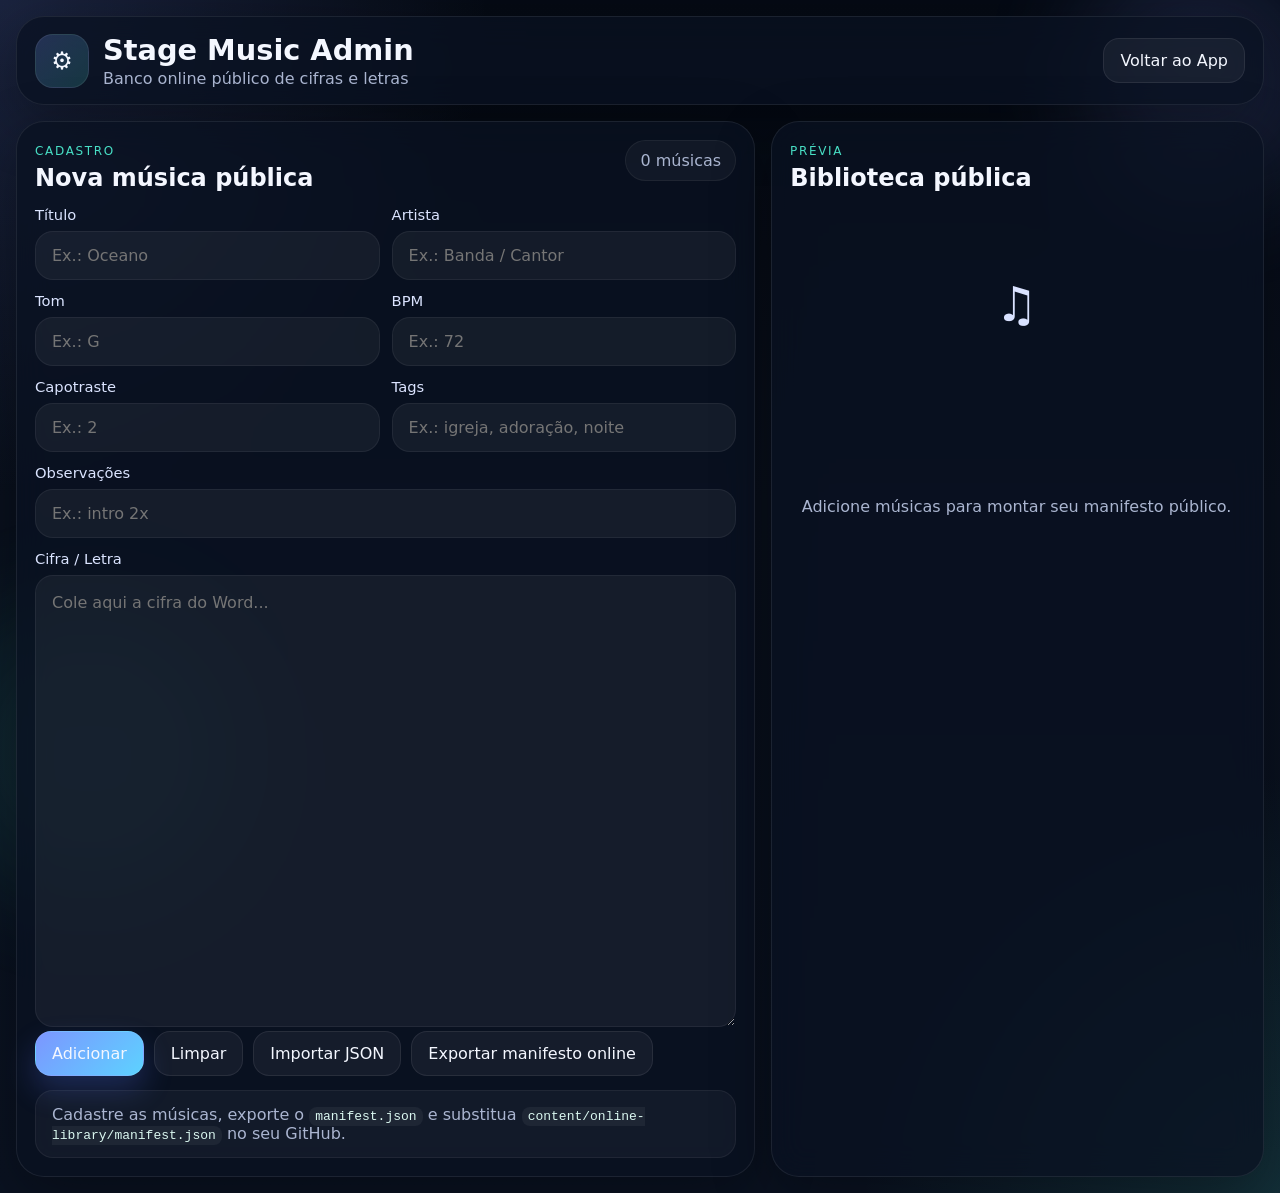
==== commit 9db634f6: "Add files via upload" ====
--- a/admin/admin.html
+++ b/admin/admin.html
@@ -1,78 +1,78 @@
 <!DOCTYPE html>
 <html lang="pt-BR">
 <head>
-<meta charset="UTF-8">
-<meta name="viewport" content="width=device-width, initial-scale=1.0">
-<title>Stage Music Admin</title>
-<link rel="icon" href="../assets/icons/favicon.svg" type="image/svg+xml">
-<link rel="stylesheet" href="../css/style.css">
+  <meta charset="UTF-8">
+  <meta name="viewport" content="width=device-width, initial-scale=1.0">
+  <title>Stage Music Admin</title>
+  <link rel="icon" href="../assets/icons/favicon.svg" type="image/svg+xml">
+  <link rel="stylesheet" href="../css/style.css">
 </head>
 <body>
-<div class="app-shell">
-  <div class="glow glow-a"></div>
-  <div class="glow glow-b"></div>
+  <div class="app-shell">
+    <div class="glow glow-a"></div>
+    <div class="glow glow-b"></div>
 
-  <header class="topbar glass">
-    <div class="brand">
-      <div class="brand-icon">⚙</div>
-      <div>
-        <h1>Stage Music Admin</h1>
-        <p>Banco online público de cifras e letras</p>
-      </div>
-    </div>
-    <div class="top-actions">
-      <a class="btn subtle" href="../index.html">Voltar ao App</a>
-    </div>
-  </header>
-
-  <main class="layout admin-layout">
-    <section class="panel glass">
-      <div class="section-head">
+    <header class="topbar glass">
+      <div class="brand">
+        <div class="brand-icon">⚙</div>
         <div>
-          <span class="eyebrow">Cadastro</span>
-          <h2>Nova música pública</h2>
-        </div>
-        <div class="pill" id="adminCount">0 músicas</div>
-      </div>
-
-      <div class="form-grid">
-        <label><span>Título</span><input id="title" type="text" placeholder="Ex.: Oceano"></label>
-        <label><span>Artista</span><input id="artist" type="text" placeholder="Ex.: Banda / Cantor"></label>
-        <label><span>Tom</span><input id="key" type="text" placeholder="Ex.: G"></label>
-        <label><span>BPM</span><input id="bpm" type="number" placeholder="Ex.: 72"></label>
-        <label><span>Capotraste</span><input id="capo" type="text" placeholder="Ex.: 2"></label>
-        <label><span>Tags</span><input id="tags" type="text" placeholder="Ex.: igreja, adoração, noite"></label>
-        <label class="full"><span>Observações</span><input id="notes" type="text" placeholder="Ex.: intro 2x"></label>
-        <label class="full"><span>Cifra / Letra</span><textarea id="lyrics" rows="16" placeholder="Cole aqui a cifra do Word..."></textarea></label>
-      </div>
-
-      <div class="setlist-actions">
-        <button class="btn primary" id="addMusic" type="button">Adicionar</button>
-        <button class="btn subtle" id="clearForm" type="button">Limpar</button>
-        <button class="btn subtle" id="importJson" type="button">Importar JSON</button>
-        <button class="btn subtle" id="exportJson" type="button">Exportar manifesto online</button>
-        <input id="jsonFileInput" type="file" accept=".json,application/json" hidden>
-      </div>
-
-      <div class="note-box">
-        Cadastre as músicas, exporte o <code>manifest.json</code> e substitua
-        <code>content/online-library/manifest.json</code> no seu GitHub.
-      </div>
-    </section>
-
-    <section class="panel glass">
-      <div class="section-head">
-        <div>
-          <span class="eyebrow">Prévia</span>
-          <h2>Biblioteca pública</h2>
+          <h1>Stage Music Admin</h1>
+          <p>Banco online público de cifras e letras</p>
         </div>
       </div>
-      <div class="library-list" id="adminList"></div>
-    </section>
-  </main>
-</div>
+      <div class="top-actions">
+        <a class="btn subtle" href="../index.html">Voltar ao App</a>
+      </div>
+    </header>
 
-<script src="../js/store.js"></script>
-<script src="../js/admin.js"></script>
+    <main class="layout admin-layout">
+      <section class="panel glass">
+        <div class="section-head">
+          <div>
+            <span class="eyebrow">Cadastro</span>
+            <h2>Nova música pública</h2>
+          </div>
+          <div class="pill" id="adminCount">0 músicas</div>
+        </div>
+
+        <div class="form-grid">
+          <label><span>Título</span><input id="title" type="text" placeholder="Ex.: Oceano"></label>
+          <label><span>Artista</span><input id="artist" type="text" placeholder="Ex.: Banda / Cantor"></label>
+          <label><span>Tom</span><input id="key" type="text" placeholder="Ex.: G"></label>
+          <label><span>BPM</span><input id="bpm" type="number" placeholder="Ex.: 72"></label>
+          <label><span>Capotraste</span><input id="capo" type="text" placeholder="Ex.: 2"></label>
+          <label><span>Tags</span><input id="tags" type="text" placeholder="Ex.: igreja, adoração, noite"></label>
+          <label class="full"><span>Observações</span><input id="notes" type="text" placeholder="Ex.: intro 2x"></label>
+          <label class="full"><span>Cifra / Letra</span><textarea id="lyrics" rows="16" placeholder="Cole aqui a cifra do Word..."></textarea></label>
+        </div>
+
+        <div class="setlist-actions">
+          <button class="btn primary" id="addMusic" type="button">Adicionar</button>
+          <button class="btn subtle" id="clearForm" type="button">Limpar</button>
+          <button class="btn subtle" id="importJson" type="button">Importar JSON</button>
+          <button class="btn subtle" id="exportJson" type="button">Exportar manifesto online</button>
+          <input id="jsonFileInput" type="file" accept=".json,application/json" hidden>
+        </div>
+
+        <div class="note-box">
+          Cadastre as músicas, exporte o <code>manifest.json</code> e substitua
+          <code>content/online-library/manifest.json</code> no seu GitHub.
+        </div>
+      </section>
+
+      <section class="panel glass">
+        <div class="section-head">
+          <div>
+            <span class="eyebrow">Prévia</span>
+            <h2>Biblioteca pública</h2>
+          </div>
+        </div>
+        <div class="library-list" id="adminList"></div>
+      </section>
+    </main>
+  </div>
+
+  <script src="../js/store.js"></script>
+  <script src="../js/admin.js"></script>
 </body>
 </html>
--- a/css/style.css
+++ b/css/style.css
@@ -1,9 +1,104 @@
-
-body{font-family:Arial;background:#0b1020;color:white;margin:0;padding:20px}
-header{text-align:center;margin-bottom:20px}
-.layout{display:grid;grid-template-columns:300px 1fr 300px;gap:20px}
-.panel{background:#121833;padding:15px;border-radius:12px}
-.song{padding:8px;border-bottom:1px solid #333;cursor:pointer}
-.song:hover{background:#1a2347}
-pre{white-space:pre-wrap;font-family:monospace}
-button{margin:5px}
+:root{
+  --bg:#08111f;
+  --panel:rgba(10,18,34,.76);
+  --panel-strong:rgba(11,18,32,.92);
+  --stroke:rgba(255,255,255,.08);
+  --text:#f4f7ff;
+  --muted:#aab5d0;
+  --brand:#7c96ff;
+  --brand2:#48dfc5;
+  --viewer-size:21px;
+}
+*{box-sizing:border-box}
+html,body{margin:0;padding:0;min-height:100%}
+body{
+  font-family:Inter,system-ui,-apple-system,Segoe UI,Roboto,Arial,sans-serif;
+  background:
+    radial-gradient(circle at top left, rgba(124,150,255,.18), transparent 28%),
+    radial-gradient(circle at bottom right, rgba(72,223,197,.14), transparent 24%),
+    linear-gradient(180deg,#050a14 0%,#09101d 42%,#0a1221 100%);
+  color:var(--text)
+}
+.app-shell{position:relative;min-height:100vh;padding:16px}
+.glow{position:fixed;border-radius:999px;filter:blur(56px);pointer-events:none;opacity:.7}
+.glow-a{top:-40px;right:-40px;width:240px;height:240px;background:rgba(124,150,255,.24)}
+.glow-b{left:-60px;bottom:0;width:300px;height:300px;background:rgba(72,223,197,.16)}
+.glass{background:var(--panel);border:1px solid var(--stroke);box-shadow:0 18px 60px rgba(0,0,0,.32);backdrop-filter:blur(16px);-webkit-backdrop-filter:blur(16px)}
+.topbar{max-width:1460px;margin:0 auto 16px;border-radius:28px;padding:16px 18px;display:flex;justify-content:space-between;align-items:center;gap:14px}
+.brand{display:flex;align-items:center;gap:14px}
+.brand h1{margin:0;font-size:clamp(1.3rem,4vw,1.8rem)}
+.brand p{margin:2px 0 0;color:var(--muted)}
+.brand-icon{width:54px;height:54px;border-radius:18px;display:grid;place-items:center;font-size:24px;background:linear-gradient(135deg,rgba(124,150,255,.22),rgba(72,223,197,.18));border:1px solid rgba(255,255,255,.08)}
+.top-actions,.setlist-actions,.viewer-actions,.setlist-tools,.stage-toolbar,.saved-box{display:flex;gap:10px;flex-wrap:wrap;align-items:center}
+.layout{max-width:1460px;margin:0 auto;display:grid;grid-template-columns:1fr;gap:16px}
+.panel{border-radius:28px;padding:18px}
+.section-head{display:flex;justify-content:space-between;gap:12px;align-items:flex-start;margin-bottom:14px}
+.eyebrow{display:inline-block;font-size:.75rem;letter-spacing:.14em;text-transform:uppercase;color:var(--brand2);margin-bottom:6px}
+h2,h3{margin:0}
+.viewer-head p{margin:.35rem 0 0;color:var(--muted)}
+.pill{padding:10px 14px;border-radius:999px;background:rgba(255,255,255,.04);border:1px solid rgba(255,255,255,.06);color:var(--muted);white-space:nowrap}
+.search-row{display:grid;gap:10px;margin-bottom:12px}
+input,textarea,button,select{font:inherit}
+input,textarea,select{
+  width:100%;border:none;outline:none;color:var(--text);background:rgba(255,255,255,.05);
+  border:1px solid rgba(255,255,255,.06);border-radius:18px;padding:14px 16px
+}
+select option{color:#000}
+textarea{resize:vertical;min-height:200px;line-height:1.65}
+.file-btn,.btn,.chip,.icon-btn{appearance:none;border:none;cursor:pointer;text-decoration:none;color:var(--text);transition:transform .18s ease,background .18s ease,border-color .18s ease}
+.file-btn,.btn{display:inline-flex;align-items:center;justify-content:center;gap:8px;padding:12px 16px;border-radius:16px;border:1px solid rgba(255,255,255,.08)}
+.btn.primary{background:linear-gradient(135deg,var(--brand),#5dd2ff);box-shadow:0 14px 30px rgba(91,126,255,.24)}
+.btn.big{font-weight:800;letter-spacing:.05em}
+.btn.subtle,.file-btn{background:rgba(255,255,255,.05)}
+.btn.small{padding:10px 12px;font-size:.92rem}
+.btn:hover,.chip:hover,.icon-btn:hover,.file-btn:hover{transform:translateY(-1px)}
+.chips{display:flex;gap:8px;flex-wrap:wrap;margin-bottom:12px}
+.chip{padding:10px 14px;border-radius:999px;background:rgba(255,255,255,.04);border:1px solid rgba(255,255,255,.06);color:var(--muted)}
+.chip.active{background:linear-gradient(135deg,#c4d1ff,#75efd7);color:#06111b}
+.library-list,.setlist-list{display:grid;gap:10px;max-height:calc(100vh - 330px);overflow:auto;padding-right:2px}
+.song-item,.setlist-item{border:1px solid rgba(255,255,255,.06);border-radius:22px;padding:15px;background:linear-gradient(180deg,rgba(255,255,255,.05),rgba(255,255,255,.025));cursor:pointer}
+.song-item.active,.setlist-item.active{border-color:rgba(72,223,197,.56);box-shadow:0 0 0 1px rgba(72,223,197,.18) inset}
+.song-item h3,.setlist-item h4{margin:0 0 4px;font-size:1rem}
+.song-item p,.setlist-item p{margin:0;color:var(--muted)}
+.song-tags,.setlist-inline{display:flex;gap:8px;flex-wrap:wrap;margin-top:10px}
+.tag,.mini-btn{padding:7px 10px;border-radius:999px;background:rgba(255,255,255,.05);border:1px solid rgba(255,255,255,.06);font-size:.8rem;color:#dbe4ff}
+.icon-btn{min-width:52px;height:46px;border-radius:14px;background:rgba(255,255,255,.05);border:1px solid rgba(255,255,255,.06)}
+.meta-grid{display:grid;grid-template-columns:repeat(2,1fr);gap:10px;margin-bottom:14px}
+.meta-card{padding:14px;border-radius:18px;background:rgba(255,255,255,.04);border:1px solid rgba(255,255,255,.06)}
+.meta-card span{display:block;color:var(--muted);font-size:.84rem;margin-bottom:6px}
+.setlist-box,.stage-box{border-radius:24px;border:1px solid rgba(255,255,255,.06);background:rgba(255,255,255,.03);padding:16px;margin-bottom:14px}
+.jump-wrap{min-width:140px;flex:1}
+.next-song-card{margin:12px 0;padding:12px 14px;border-radius:16px;background:rgba(255,255,255,.04);border:1px solid rgba(255,255,255,.06);color:#dbe4ff}
+.range-control{display:flex;align-items:center;gap:10px;padding:10px 12px;border-radius:16px;background:rgba(255,255,255,.04);color:var(--muted)}
+.range-control input{padding:0;border:none;background:transparent}
+.teleprompter-bar{display:grid;gap:8px;margin:12px 0;color:var(--muted)}
+.progress-track{width:100%;height:12px;border-radius:999px;background:rgba(255,255,255,.06);overflow:hidden}
+.progress-fill{width:0%;height:100%;background:linear-gradient(90deg,var(--brand),var(--brand2))}
+.viewer-card{border-radius:24px;background:var(--panel-strong);border:1px solid rgba(255,255,255,.06);overflow:hidden;min-height:54vh}
+.viewer-content{padding:20px;min-height:54vh;white-space:pre-wrap;font-family:"SFMono-Regular",Consolas,Monaco,monospace;font-size:var(--viewer-size);line-height:1.9}
+.viewer-content .chord{color:#7debd5;font-weight:700}
+.viewer-content .section{color:#c7d4ff;font-weight:700}
+.empty-state{min-height:44vh;display:grid;place-items:center;text-align:center;color:var(--muted)}
+.empty-icon{font-size:3rem;margin-bottom:8px;color:#d9e2ff}
+.note-box{margin-top:14px;padding:14px 16px;border-radius:18px;background:rgba(255,255,255,.04);border:1px solid rgba(255,255,255,.06);color:var(--muted)}
+code{background:rgba(255,255,255,.05);border-radius:8px;padding:2px 6px;color:#dbf8f1}
+.form-grid{display:grid;grid-template-columns:1fr;gap:12px}
+label span{display:block;margin-bottom:8px;color:#dbe4ff;font-size:.92rem}
+label.full{grid-column:1/-1}
+.stage-mode .library-panel,.stage-mode .setlist-box{display:none}
+.stage-mode .layout{grid-template-columns:1fr}
+.stage-mode .viewer-card{min-height:76vh;box-shadow:0 0 0 1px rgba(72,223,197,.18) inset,0 24px 80px rgba(0,0,0,.45)}
+.stage-mode .viewer-content{min-height:76vh;font-size:calc(var(--viewer-size) + 8px);padding:28px}
+@media (min-width: 960px){
+  .layout{grid-template-columns:400px 1fr}
+  .search-row{grid-template-columns:1fr auto}
+  .meta-grid{grid-template-columns:repeat(4,1fr)}
+  .admin-layout{grid-template-columns:minmax(0,1.2fr) minmax(320px,.8fr)}
+  .form-grid{grid-template-columns:repeat(2,1fr)}
+}
+@media (max-width: 640px){
+  .app-shell{padding:12px}
+  .topbar,.panel,.setlist-box,.stage-box,.viewer-card{border-radius:22px}
+  .section-head,.viewer-head{flex-direction:column}
+  .library-list,.setlist-list{max-height:none}
+}
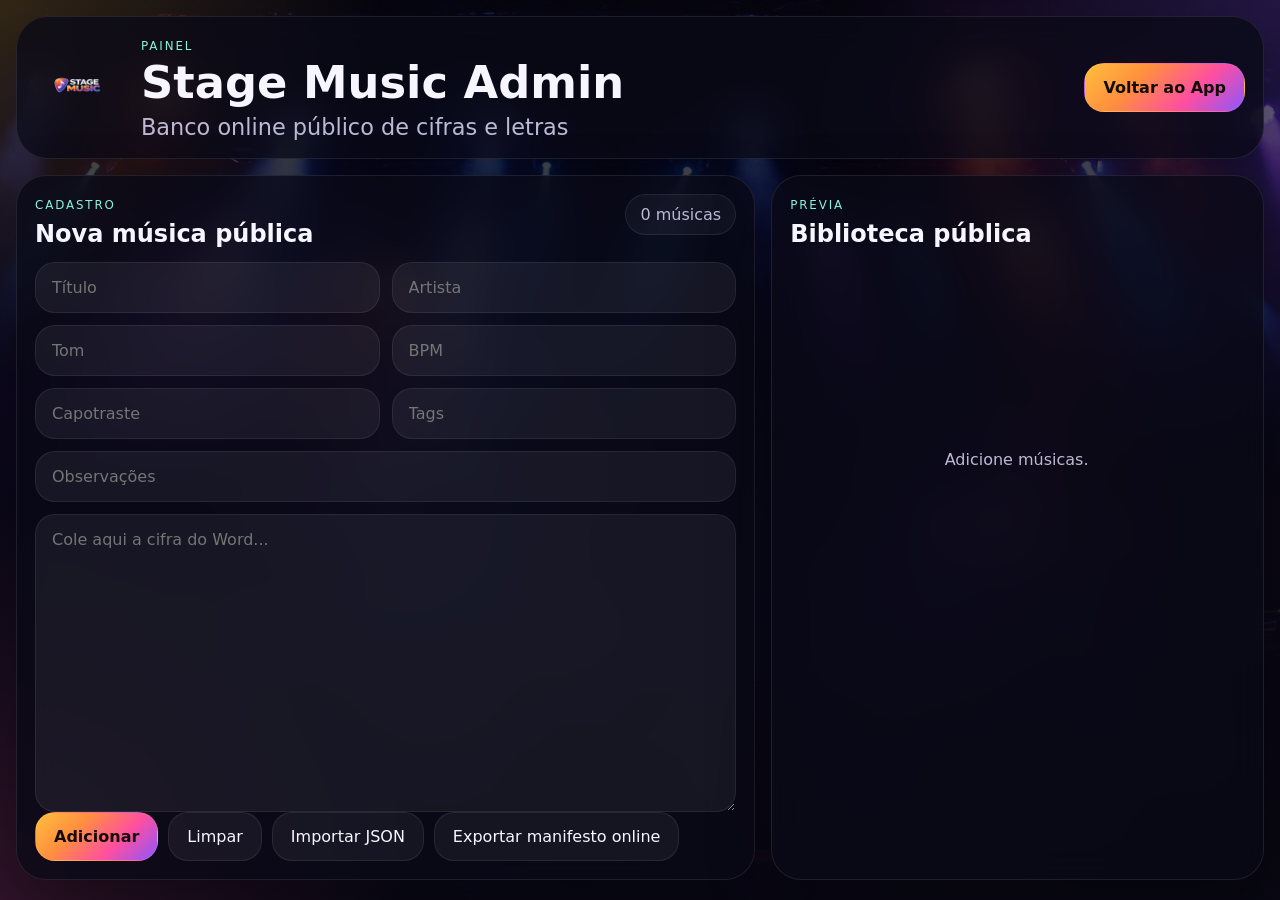
==== commit 3bbd48cd: "Add files via upload" ====
--- a/admin/admin.html
+++ b/admin/admin.html
@@ -1,78 +1 @@
-<!DOCTYPE html>
-<html lang="pt-BR">
-<head>
-  <meta charset="UTF-8">
-  <meta name="viewport" content="width=device-width, initial-scale=1.0">
-  <title>Stage Music Admin</title>
-  <link rel="icon" href="../assets/icons/favicon.svg" type="image/svg+xml">
-  <link rel="stylesheet" href="../css/style.css">
-</head>
-<body>
-  <div class="app-shell">
-    <div class="glow glow-a"></div>
-    <div class="glow glow-b"></div>
-
-    <header class="topbar glass">
-      <div class="brand">
-        <div class="brand-icon">⚙</div>
-        <div>
-          <h1>Stage Music Admin</h1>
-          <p>Banco online público de cifras e letras</p>
-        </div>
-      </div>
-      <div class="top-actions">
-        <a class="btn subtle" href="../index.html">Voltar ao App</a>
-      </div>
-    </header>
-
-    <main class="layout admin-layout">
-      <section class="panel glass">
-        <div class="section-head">
-          <div>
-            <span class="eyebrow">Cadastro</span>
-            <h2>Nova música pública</h2>
-          </div>
-          <div class="pill" id="adminCount">0 músicas</div>
-        </div>
-
-        <div class="form-grid">
-          <label><span>Título</span><input id="title" type="text" placeholder="Ex.: Oceano"></label>
-          <label><span>Artista</span><input id="artist" type="text" placeholder="Ex.: Banda / Cantor"></label>
-          <label><span>Tom</span><input id="key" type="text" placeholder="Ex.: G"></label>
-          <label><span>BPM</span><input id="bpm" type="number" placeholder="Ex.: 72"></label>
-          <label><span>Capotraste</span><input id="capo" type="text" placeholder="Ex.: 2"></label>
-          <label><span>Tags</span><input id="tags" type="text" placeholder="Ex.: igreja, adoração, noite"></label>
-          <label class="full"><span>Observações</span><input id="notes" type="text" placeholder="Ex.: intro 2x"></label>
-          <label class="full"><span>Cifra / Letra</span><textarea id="lyrics" rows="16" placeholder="Cole aqui a cifra do Word..."></textarea></label>
-        </div>
-
-        <div class="setlist-actions">
-          <button class="btn primary" id="addMusic" type="button">Adicionar</button>
-          <button class="btn subtle" id="clearForm" type="button">Limpar</button>
-          <button class="btn subtle" id="importJson" type="button">Importar JSON</button>
-          <button class="btn subtle" id="exportJson" type="button">Exportar manifesto online</button>
-          <input id="jsonFileInput" type="file" accept=".json,application/json" hidden>
-        </div>
-
-        <div class="note-box">
-          Cadastre as músicas, exporte o <code>manifest.json</code> e substitua
-          <code>content/online-library/manifest.json</code> no seu GitHub.
-        </div>
-      </section>
-
-      <section class="panel glass">
-        <div class="section-head">
-          <div>
-            <span class="eyebrow">Prévia</span>
-            <h2>Biblioteca pública</h2>
-          </div>
-        </div>
-        <div class="library-list" id="adminList"></div>
-      </section>
-    </main>
-  </div>
-
-  <script src="../js/store.js"></script>
-  <script src="../js/admin.js"></script>
-</body>
-</html>
+<!DOCTYPE html><html lang="pt-BR"><head><meta charset="UTF-8"><meta name="viewport" content="width=device-width, initial-scale=1.0"><title>Stage Music Admin</title><link rel="icon" href="../assets/icons/favicon.svg" type="image/svg+xml"><link rel="stylesheet" href="../css/style.css"></head><body><div class="bg"></div><div class="overlay"></div><div class="app"><header class="hero glass"><div class="brand-box"><img class="logo" src="../assets/branding/logo-stage-music.png" alt="Stage Music"><div><div class="eyebrow">Painel</div><h1>Stage Music Admin</h1><p>Banco online público de cifras e letras</p></div></div><div class="actions"><a class="btn primary" href="../index.html">Voltar ao App</a></div></header><main class="grid admin-grid"><section class="card glass"><div class="section-top"><div><div class="eyebrow">Cadastro</div><h2>Nova música pública</h2></div><div class="pill" id="adminCount">0 músicas</div></div><div class="form-grid"><input id="title" placeholder="Título"><input id="artist" placeholder="Artista"><input id="key" placeholder="Tom"><input id="bpm" type="number" placeholder="BPM"><input id="capo" placeholder="Capotraste"><input id="tags" placeholder="Tags"><input id="notes" class="full" placeholder="Observações"><textarea id="lyrics" class="full" rows="14" placeholder="Cole aqui a cifra do Word..."></textarea></div><div class="actions"><button class="btn primary" id="addMusic">Adicionar</button><button class="btn soft" id="clearForm">Limpar</button><button class="btn soft" id="importJson">Importar JSON</button><button class="btn soft" id="exportJson">Exportar manifesto online</button><input id="jsonFileInput" type="file" accept=".json,application/json" hidden></div></section><section class="card glass"><div class="section-top"><div><div class="eyebrow">Prévia</div><h2>Biblioteca pública</h2></div></div><div id="adminList" class="list"></div></section></main></div><script src="../js/store.js"></script><script src="../js/admin.js"></script></body></html>
--- a/css/style.css
+++ b/css/style.css
@@ -1,104 +1 @@
-:root{
-  --bg:#08111f;
-  --panel:rgba(10,18,34,.76);
-  --panel-strong:rgba(11,18,32,.92);
-  --stroke:rgba(255,255,255,.08);
-  --text:#f4f7ff;
-  --muted:#aab5d0;
-  --brand:#7c96ff;
-  --brand2:#48dfc5;
-  --viewer-size:21px;
-}
-*{box-sizing:border-box}
-html,body{margin:0;padding:0;min-height:100%}
-body{
-  font-family:Inter,system-ui,-apple-system,Segoe UI,Roboto,Arial,sans-serif;
-  background:
-    radial-gradient(circle at top left, rgba(124,150,255,.18), transparent 28%),
-    radial-gradient(circle at bottom right, rgba(72,223,197,.14), transparent 24%),
-    linear-gradient(180deg,#050a14 0%,#09101d 42%,#0a1221 100%);
-  color:var(--text)
-}
-.app-shell{position:relative;min-height:100vh;padding:16px}
-.glow{position:fixed;border-radius:999px;filter:blur(56px);pointer-events:none;opacity:.7}
-.glow-a{top:-40px;right:-40px;width:240px;height:240px;background:rgba(124,150,255,.24)}
-.glow-b{left:-60px;bottom:0;width:300px;height:300px;background:rgba(72,223,197,.16)}
-.glass{background:var(--panel);border:1px solid var(--stroke);box-shadow:0 18px 60px rgba(0,0,0,.32);backdrop-filter:blur(16px);-webkit-backdrop-filter:blur(16px)}
-.topbar{max-width:1460px;margin:0 auto 16px;border-radius:28px;padding:16px 18px;display:flex;justify-content:space-between;align-items:center;gap:14px}
-.brand{display:flex;align-items:center;gap:14px}
-.brand h1{margin:0;font-size:clamp(1.3rem,4vw,1.8rem)}
-.brand p{margin:2px 0 0;color:var(--muted)}
-.brand-icon{width:54px;height:54px;border-radius:18px;display:grid;place-items:center;font-size:24px;background:linear-gradient(135deg,rgba(124,150,255,.22),rgba(72,223,197,.18));border:1px solid rgba(255,255,255,.08)}
-.top-actions,.setlist-actions,.viewer-actions,.setlist-tools,.stage-toolbar,.saved-box{display:flex;gap:10px;flex-wrap:wrap;align-items:center}
-.layout{max-width:1460px;margin:0 auto;display:grid;grid-template-columns:1fr;gap:16px}
-.panel{border-radius:28px;padding:18px}
-.section-head{display:flex;justify-content:space-between;gap:12px;align-items:flex-start;margin-bottom:14px}
-.eyebrow{display:inline-block;font-size:.75rem;letter-spacing:.14em;text-transform:uppercase;color:var(--brand2);margin-bottom:6px}
-h2,h3{margin:0}
-.viewer-head p{margin:.35rem 0 0;color:var(--muted)}
-.pill{padding:10px 14px;border-radius:999px;background:rgba(255,255,255,.04);border:1px solid rgba(255,255,255,.06);color:var(--muted);white-space:nowrap}
-.search-row{display:grid;gap:10px;margin-bottom:12px}
-input,textarea,button,select{font:inherit}
-input,textarea,select{
-  width:100%;border:none;outline:none;color:var(--text);background:rgba(255,255,255,.05);
-  border:1px solid rgba(255,255,255,.06);border-radius:18px;padding:14px 16px
-}
-select option{color:#000}
-textarea{resize:vertical;min-height:200px;line-height:1.65}
-.file-btn,.btn,.chip,.icon-btn{appearance:none;border:none;cursor:pointer;text-decoration:none;color:var(--text);transition:transform .18s ease,background .18s ease,border-color .18s ease}
-.file-btn,.btn{display:inline-flex;align-items:center;justify-content:center;gap:8px;padding:12px 16px;border-radius:16px;border:1px solid rgba(255,255,255,.08)}
-.btn.primary{background:linear-gradient(135deg,var(--brand),#5dd2ff);box-shadow:0 14px 30px rgba(91,126,255,.24)}
-.btn.big{font-weight:800;letter-spacing:.05em}
-.btn.subtle,.file-btn{background:rgba(255,255,255,.05)}
-.btn.small{padding:10px 12px;font-size:.92rem}
-.btn:hover,.chip:hover,.icon-btn:hover,.file-btn:hover{transform:translateY(-1px)}
-.chips{display:flex;gap:8px;flex-wrap:wrap;margin-bottom:12px}
-.chip{padding:10px 14px;border-radius:999px;background:rgba(255,255,255,.04);border:1px solid rgba(255,255,255,.06);color:var(--muted)}
-.chip.active{background:linear-gradient(135deg,#c4d1ff,#75efd7);color:#06111b}
-.library-list,.setlist-list{display:grid;gap:10px;max-height:calc(100vh - 330px);overflow:auto;padding-right:2px}
-.song-item,.setlist-item{border:1px solid rgba(255,255,255,.06);border-radius:22px;padding:15px;background:linear-gradient(180deg,rgba(255,255,255,.05),rgba(255,255,255,.025));cursor:pointer}
-.song-item.active,.setlist-item.active{border-color:rgba(72,223,197,.56);box-shadow:0 0 0 1px rgba(72,223,197,.18) inset}
-.song-item h3,.setlist-item h4{margin:0 0 4px;font-size:1rem}
-.song-item p,.setlist-item p{margin:0;color:var(--muted)}
-.song-tags,.setlist-inline{display:flex;gap:8px;flex-wrap:wrap;margin-top:10px}
-.tag,.mini-btn{padding:7px 10px;border-radius:999px;background:rgba(255,255,255,.05);border:1px solid rgba(255,255,255,.06);font-size:.8rem;color:#dbe4ff}
-.icon-btn{min-width:52px;height:46px;border-radius:14px;background:rgba(255,255,255,.05);border:1px solid rgba(255,255,255,.06)}
-.meta-grid{display:grid;grid-template-columns:repeat(2,1fr);gap:10px;margin-bottom:14px}
-.meta-card{padding:14px;border-radius:18px;background:rgba(255,255,255,.04);border:1px solid rgba(255,255,255,.06)}
-.meta-card span{display:block;color:var(--muted);font-size:.84rem;margin-bottom:6px}
-.setlist-box,.stage-box{border-radius:24px;border:1px solid rgba(255,255,255,.06);background:rgba(255,255,255,.03);padding:16px;margin-bottom:14px}
-.jump-wrap{min-width:140px;flex:1}
-.next-song-card{margin:12px 0;padding:12px 14px;border-radius:16px;background:rgba(255,255,255,.04);border:1px solid rgba(255,255,255,.06);color:#dbe4ff}
-.range-control{display:flex;align-items:center;gap:10px;padding:10px 12px;border-radius:16px;background:rgba(255,255,255,.04);color:var(--muted)}
-.range-control input{padding:0;border:none;background:transparent}
-.teleprompter-bar{display:grid;gap:8px;margin:12px 0;color:var(--muted)}
-.progress-track{width:100%;height:12px;border-radius:999px;background:rgba(255,255,255,.06);overflow:hidden}
-.progress-fill{width:0%;height:100%;background:linear-gradient(90deg,var(--brand),var(--brand2))}
-.viewer-card{border-radius:24px;background:var(--panel-strong);border:1px solid rgba(255,255,255,.06);overflow:hidden;min-height:54vh}
-.viewer-content{padding:20px;min-height:54vh;white-space:pre-wrap;font-family:"SFMono-Regular",Consolas,Monaco,monospace;font-size:var(--viewer-size);line-height:1.9}
-.viewer-content .chord{color:#7debd5;font-weight:700}
-.viewer-content .section{color:#c7d4ff;font-weight:700}
-.empty-state{min-height:44vh;display:grid;place-items:center;text-align:center;color:var(--muted)}
-.empty-icon{font-size:3rem;margin-bottom:8px;color:#d9e2ff}
-.note-box{margin-top:14px;padding:14px 16px;border-radius:18px;background:rgba(255,255,255,.04);border:1px solid rgba(255,255,255,.06);color:var(--muted)}
-code{background:rgba(255,255,255,.05);border-radius:8px;padding:2px 6px;color:#dbf8f1}
-.form-grid{display:grid;grid-template-columns:1fr;gap:12px}
-label span{display:block;margin-bottom:8px;color:#dbe4ff;font-size:.92rem}
-label.full{grid-column:1/-1}
-.stage-mode .library-panel,.stage-mode .setlist-box{display:none}
-.stage-mode .layout{grid-template-columns:1fr}
-.stage-mode .viewer-card{min-height:76vh;box-shadow:0 0 0 1px rgba(72,223,197,.18) inset,0 24px 80px rgba(0,0,0,.45)}
-.stage-mode .viewer-content{min-height:76vh;font-size:calc(var(--viewer-size) + 8px);padding:28px}
-@media (min-width: 960px){
-  .layout{grid-template-columns:400px 1fr}
-  .search-row{grid-template-columns:1fr auto}
-  .meta-grid{grid-template-columns:repeat(4,1fr)}
-  .admin-layout{grid-template-columns:minmax(0,1.2fr) minmax(320px,.8fr)}
-  .form-grid{grid-template-columns:repeat(2,1fr)}
-}
-@media (max-width: 640px){
-  .app-shell{padding:12px}
-  .topbar,.panel,.setlist-box,.stage-box,.viewer-card{border-radius:22px}
-  .section-head,.viewer-head{flex-direction:column}
-  .library-list,.setlist-list{max-height:none}
-}
+:root{--panel:rgba(10,10,22,.78);--panel2:rgba(12,12,26,.92);--stroke:rgba(255,255,255,.09);--text:#f7f5ff;--muted:#bdb9d5;--gold:#ffbf3c;--orange:#ff8f3f;--rose:#ff4fa0;--violet:#8a56ff;--size:22px}*{box-sizing:border-box}html,body{margin:0;padding:0;min-height:100%}body{font-family:Inter,system-ui,-apple-system,Segoe UI,Roboto,Arial,sans-serif;color:var(--text);background:#090814}.bg{position:fixed;inset:0;background:linear-gradient(180deg,rgba(9,8,20,.5),rgba(9,8,20,.85)),url('../assets/branding/bg-stage-premium.png') center/cover no-repeat;z-index:-3}.overlay{position:fixed;inset:0;background:radial-gradient(circle at top left,rgba(255,191,60,.18),transparent 24%),radial-gradient(circle at top right,rgba(138,86,255,.22),transparent 28%),radial-gradient(circle at bottom left,rgba(255,79,160,.16),transparent 26%),linear-gradient(180deg,rgba(9,8,20,.18),rgba(9,8,20,.6));z-index:-2}.app{position:relative;min-height:100vh;padding:16px}.glass{background:var(--panel);border:1px solid var(--stroke);box-shadow:0 24px 60px rgba(0,0,0,.35);backdrop-filter:blur(18px)}.hero{max-width:1460px;margin:0 auto 16px;border-radius:32px;padding:18px;display:flex;justify-content:space-between;align-items:center;gap:16px}.brand-box{display:flex;align-items:center;gap:18px}.logo-wrap{width:104px;height:104px;border-radius:28px;background:linear-gradient(135deg,rgba(255,191,60,.18),rgba(138,86,255,.18));display:grid;place-items:center;border:1px solid rgba(255,255,255,.08)}.logo{max-width:88px;max-height:88px}.brand-fallback{width:72px;height:72px;border-radius:22px;display:grid;place-items:center;background:linear-gradient(135deg,var(--orange),var(--violet));font-size:32px}.eyebrow{display:inline-block;margin-bottom:8px;text-transform:uppercase;letter-spacing:.16em;font-size:.74rem;color:#88f3df}.hero h1{margin:0;font-size:clamp(1.9rem,5vw,2.8rem);line-height:1}.hero p{margin:8px 0 0;color:var(--muted);font-size:clamp(1.05rem,3vw,1.4rem)}.actions,.button-row,.row,.tabs,.tab-row,.song-tags,.set-actions,.toolbar{display:flex;gap:10px;flex-wrap:wrap;align-items:center}.main-grid,.grid{max-width:1460px;margin:0 auto;display:grid;grid-template-columns:1fr;gap:16px}.card{border-radius:30px;padding:18px}.section-top,.viewer-head,.box-head{display:flex;justify-content:space-between;gap:12px;align-items:flex-start;margin-bottom:14px}h2,h3{margin:0}.viewer-head p{margin:.35rem 0 0;color:var(--muted)}.counter-pill,.pill{padding:10px 14px;border-radius:999px;background:rgba(255,255,255,.04);border:1px solid rgba(255,255,255,.08);color:var(--muted);white-space:nowrap}.stack{display:grid;gap:12px;margin-bottom:12px}.search-group{display:grid;gap:10px}.tab{padding:12px 16px;border-radius:999px;color:var(--muted);background:rgba(255,255,255,.05);border:1px solid rgba(255,255,255,.08);cursor:pointer}.tab.active{color:#180d05;background:linear-gradient(135deg,var(--gold),#ffe49a)}input,textarea,select,button{font:inherit}input,textarea,select{width:100%;border:none;outline:none;color:var(--text);background:rgba(255,255,255,.06);border:1px solid rgba(255,255,255,.07);border-radius:20px;padding:15px 16px}select option{color:#000}.btn{display:inline-flex;align-items:center;justify-content:center;gap:8px;padding:14px 18px;border-radius:20px;border:1px solid rgba(255,255,255,.08);color:var(--text);background:rgba(255,255,255,.055);text-decoration:none;cursor:pointer}.btn:hover,.tab:hover,.icon:hover{transform:translateY(-1px)}.btn.primary{background:linear-gradient(135deg,var(--gold),var(--orange),var(--rose),var(--violet));color:#140d07;font-weight:800}.btn.next-btn,.next-btn{background:linear-gradient(135deg,var(--gold),var(--orange),var(--rose),var(--violet));color:#12070f;font-weight:900;letter-spacing:.04em;box-shadow:0 16px 34px rgba(255,79,160,.24)}.btn.soft,.ghost,.upload{background:rgba(255,255,255,.055)}.small{padding:11px 13px;font-size:.92rem}.list{display:grid;gap:12px;max-height:calc(100vh - 340px);overflow:auto;padding-right:2px}.item,.song-item,.setlist-item{border:1px solid rgba(255,255,255,.08);border-radius:24px;padding:16px;background:linear-gradient(180deg,rgba(255,255,255,.06),rgba(255,255,255,.028));cursor:pointer}.song-item.active,.setlist-item.active{border-color:rgba(255,191,60,.7);box-shadow:0 0 0 1px rgba(255,79,160,.16) inset}.song-item h3,.setlist-item h4{margin:0 0 5px;font-size:1.03rem}.song-item p,.setlist-item p{margin:0;color:var(--muted)}.tag,.mini-btn{padding:7px 10px;border-radius:999px;background:rgba(255,255,255,.06);border:1px solid rgba(255,255,255,.08);font-size:.8rem;color:#eee7ff}.icon-btn,.icon{min-width:52px;height:48px;border-radius:16px;background:rgba(255,255,255,.055);border:1px solid rgba(255,255,255,.08);color:var(--text);cursor:pointer}.meta{display:grid;grid-template-columns:repeat(2,1fr);gap:10px;margin-bottom:14px}.meta-grid{display:grid;grid-template-columns:repeat(2,1fr);gap:10px;margin-bottom:14px}.meta-item,.meta-card{padding:15px;border-radius:20px;background:rgba(255,255,255,.05);border:1px solid rgba(255,255,255,.08)}.meta-item span,.meta-card span{display:block;color:var(--muted);font-size:.84rem;margin-bottom:6px}.subcard,.setlist-box,.stage-box{border-radius:28px;border:1px solid rgba(255,255,255,.08);background:rgba(255,255,255,.03);padding:16px;margin-bottom:14px}.next,.next-song-card{margin:12px 0;padding:14px 16px;border-radius:18px;background:linear-gradient(135deg,rgba(255,191,60,.14),rgba(138,86,255,.12));border:1px solid rgba(255,255,255,.08);color:#fff2d0}.range,.range-control{display:flex;align-items:center;gap:10px;padding:11px 13px;border-radius:18px;background:rgba(255,255,255,.05);color:var(--muted)}.range input,.range-control input{padding:0;border:none;background:transparent}.tele,.teleprompter-bar{display:grid;gap:8px;margin:12px 0;color:var(--muted)}.track,.progress-track{width:100%;height:12px;border-radius:999px;background:rgba(255,255,255,.07);overflow:hidden}.fill,.progress-fill{width:0%;height:100%;background:linear-gradient(90deg,var(--gold),var(--orange),var(--rose),var(--violet))}.hint,.pedal-hint{font-size:.84rem;color:var(--muted);margin-bottom:12px}.viewer{border-radius:28px;background:var(--panel2);border:1px solid rgba(255,255,255,.08);overflow:hidden;min-height:54vh}.viewer-card{border-radius:28px;background:var(--panel2);border:1px solid rgba(255,255,255,.08);overflow:hidden;min-height:54vh}.viewer-content{padding:22px;min-height:54vh;white-space:pre-wrap;font-family:Consolas,Monaco,monospace;font-size:var(--size);line-height:1.9}.viewer-content .chord{color:#ffd466;font-weight:800}.viewer-content .section{color:#f39fff;font-weight:800}.viewer-content.mirrored{transform:scaleX(-1)}.empty,.empty-state{min-height:44vh;display:grid;place-items:center;text-align:center;color:var(--muted)}.note-box{margin-top:14px;padding:14px 16px;border-radius:18px;background:rgba(255,255,255,.04);border:1px solid rgba(255,255,255,.08);color:var(--muted)}.form-grid{display:grid;grid-template-columns:1fr;gap:12px}.full{grid-column:1/-1}.stage-mode .panel-library,.stage-mode .setlist-box{display:none}.stage-mode .main-grid{grid-template-columns:1fr}.stage-mode .viewer-card{min-height:76vh}.stage-mode .viewer-content{min-height:76vh;font-size:calc(var(--size) + 8px);padding:28px}@media (min-width:960px){.main-grid,.grid{grid-template-columns:400px 1fr}.search-group{grid-template-columns:1fr auto}.meta,.meta-grid{grid-template-columns:repeat(4,1fr)}.admin-grid{grid-template-columns:minmax(0,1.2fr) minmax(320px,.8fr)}.form-grid{grid-template-columns:repeat(2,1fr)}}@media (max-width:640px){.app{padding:12px}.hero,.card,.subcard,.viewer,.viewer-card{border-radius:24px}.hero,.panel-top,.viewer-head,.section-top,.box-head{flex-direction:column}.hero-left{align-items:flex-start}.logo-wrap{width:88px;height:88px}.logo{max-width:72px;max-height:72px}.list,.smalllist{max-height:none}}
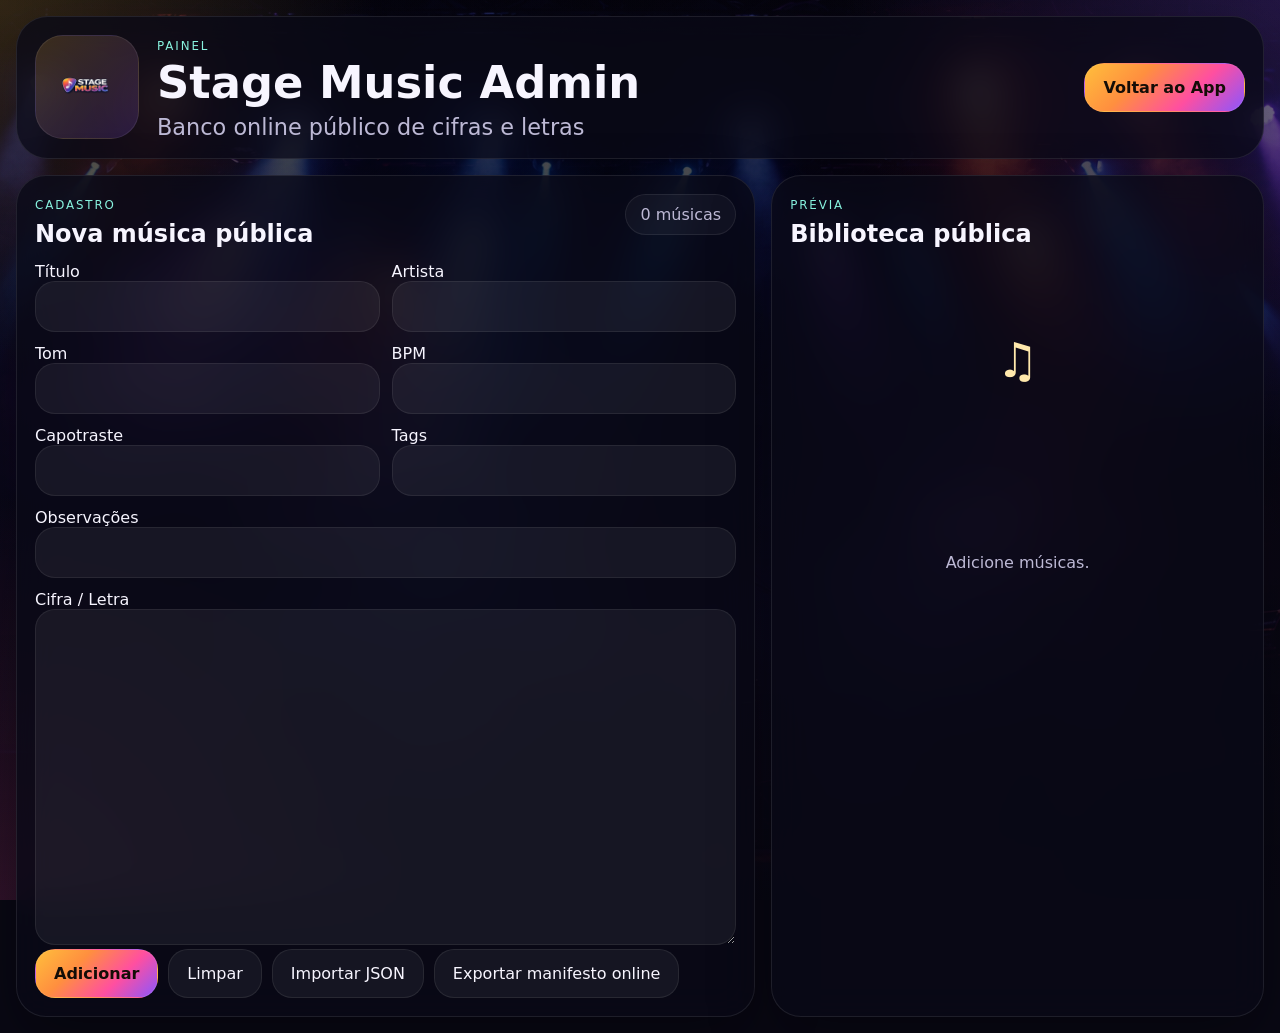
==== commit 67dd4c88: "Add files via upload" ====
--- a/admin/admin.html
+++ b/admin/admin.html
@@ -1 +1 @@
-<!DOCTYPE html><html lang="pt-BR"><head><meta charset="UTF-8"><meta name="viewport" content="width=device-width, initial-scale=1.0"><title>Stage Music Admin</title><link rel="icon" href="../assets/icons/favicon.svg" type="image/svg+xml"><link rel="stylesheet" href="../css/style.css"></head><body><div class="bg"></div><div class="overlay"></div><div class="app"><header class="hero glass"><div class="brand-box"><img class="logo" src="../assets/branding/logo-stage-music.png" alt="Stage Music"><div><div class="eyebrow">Painel</div><h1>Stage Music Admin</h1><p>Banco online público de cifras e letras</p></div></div><div class="actions"><a class="btn primary" href="../index.html">Voltar ao App</a></div></header><main class="grid admin-grid"><section class="card glass"><div class="section-top"><div><div class="eyebrow">Cadastro</div><h2>Nova música pública</h2></div><div class="pill" id="adminCount">0 músicas</div></div><div class="form-grid"><input id="title" placeholder="Título"><input id="artist" placeholder="Artista"><input id="key" placeholder="Tom"><input id="bpm" type="number" placeholder="BPM"><input id="capo" placeholder="Capotraste"><input id="tags" placeholder="Tags"><input id="notes" class="full" placeholder="Observações"><textarea id="lyrics" class="full" rows="14" placeholder="Cole aqui a cifra do Word..."></textarea></div><div class="actions"><button class="btn primary" id="addMusic">Adicionar</button><button class="btn soft" id="clearForm">Limpar</button><button class="btn soft" id="importJson">Importar JSON</button><button class="btn soft" id="exportJson">Exportar manifesto online</button><input id="jsonFileInput" type="file" accept=".json,application/json" hidden></div></section><section class="card glass"><div class="section-top"><div><div class="eyebrow">Prévia</div><h2>Biblioteca pública</h2></div></div><div id="adminList" class="list"></div></section></main></div><script src="../js/store.js"></script><script src="../js/admin.js"></script></body></html>+<!DOCTYPE html><html lang='pt-BR'><head><meta charset='UTF-8'><meta name='viewport' content='width=device-width, initial-scale=1.0'><title>Stage Music Admin</title><link rel='icon' href='../assets/icons/favicon.svg' type='image/svg+xml'><link rel='stylesheet' href='../css/style.css'></head><body><div class='app-bg'></div><div class='app-overlay'></div><div class='app-shell'><header class='hero glass'><div class='hero-left'><div class='logo-wrap'><img src='../assets/branding/logo-stage-music.png' alt='Stage Music' class='brand-logo' onerror="this.style.display='none';document.getElementById('brandFallback').style.display='grid';"><div class='brand-fallback' id='brandFallback' style='display:none;'>⚙</div></div><div class='hero-copy'><span class='eyebrow'>Painel</span><h1>Stage Music Admin</h1><p>Banco online público de cifras e letras</p></div></div><div class='hero-actions'><a class='btn btn-primary' href='../index.html'>Voltar ao App</a></div></header><main class='main-grid admin-layout'><section class='panel glass'><div class='section-head'><div><span class='eyebrow'>Cadastro</span><h2>Nova música pública</h2></div><div class='counter-pill' id='adminCount'>0 músicas</div></div><div class='form-grid'><label><span>Título</span><input id='title' type='text'></label><label><span>Artista</span><input id='artist' type='text'></label><label><span>Tom</span><input id='key' type='text'></label><label><span>BPM</span><input id='bpm' type='number'></label><label><span>Capotraste</span><input id='capo' type='text'></label><label><span>Tags</span><input id='tags' type='text'></label><label class='full'><span>Observações</span><input id='notes' type='text'></label><label class='full'><span>Cifra / Letra</span><textarea id='lyrics' rows='16'></textarea></label></div><div class='button-row'><button class='btn btn-primary' id='addMusic'>Adicionar</button><button class='btn btn-soft' id='clearForm'>Limpar</button><button class='btn btn-soft' id='importJson'>Importar JSON</button><button class='btn btn-soft' id='exportJson'>Exportar manifesto online</button><input id='jsonFileInput' type='file' accept='.json,application/json' hidden></div></section><section class='panel glass'><div class='section-head'><div><span class='eyebrow'>Prévia</span><h2>Biblioteca pública</h2></div></div><div class='library-list' id='adminList'></div></section></main></div><script src='../js/store.js'></script><script src='../js/admin.js'></script></body></html>
--- a/css/style.css
+++ b/css/style.css
@@ -1 +1 @@
-:root{--panel:rgba(10,10,22,.78);--panel2:rgba(12,12,26,.92);--stroke:rgba(255,255,255,.09);--text:#f7f5ff;--muted:#bdb9d5;--gold:#ffbf3c;--orange:#ff8f3f;--rose:#ff4fa0;--violet:#8a56ff;--size:22px}*{box-sizing:border-box}html,body{margin:0;padding:0;min-height:100%}body{font-family:Inter,system-ui,-apple-system,Segoe UI,Roboto,Arial,sans-serif;color:var(--text);background:#090814}.bg{position:fixed;inset:0;background:linear-gradient(180deg,rgba(9,8,20,.5),rgba(9,8,20,.85)),url('../assets/branding/bg-stage-premium.png') center/cover no-repeat;z-index:-3}.overlay{position:fixed;inset:0;background:radial-gradient(circle at top left,rgba(255,191,60,.18),transparent 24%),radial-gradient(circle at top right,rgba(138,86,255,.22),transparent 28%),radial-gradient(circle at bottom left,rgba(255,79,160,.16),transparent 26%),linear-gradient(180deg,rgba(9,8,20,.18),rgba(9,8,20,.6));z-index:-2}.app{position:relative;min-height:100vh;padding:16px}.glass{background:var(--panel);border:1px solid var(--stroke);box-shadow:0 24px 60px rgba(0,0,0,.35);backdrop-filter:blur(18px)}.hero{max-width:1460px;margin:0 auto 16px;border-radius:32px;padding:18px;display:flex;justify-content:space-between;align-items:center;gap:16px}.brand-box{display:flex;align-items:center;gap:18px}.logo-wrap{width:104px;height:104px;border-radius:28px;background:linear-gradient(135deg,rgba(255,191,60,.18),rgba(138,86,255,.18));display:grid;place-items:center;border:1px solid rgba(255,255,255,.08)}.logo{max-width:88px;max-height:88px}.brand-fallback{width:72px;height:72px;border-radius:22px;display:grid;place-items:center;background:linear-gradient(135deg,var(--orange),var(--violet));font-size:32px}.eyebrow{display:inline-block;margin-bottom:8px;text-transform:uppercase;letter-spacing:.16em;font-size:.74rem;color:#88f3df}.hero h1{margin:0;font-size:clamp(1.9rem,5vw,2.8rem);line-height:1}.hero p{margin:8px 0 0;color:var(--muted);font-size:clamp(1.05rem,3vw,1.4rem)}.actions,.button-row,.row,.tabs,.tab-row,.song-tags,.set-actions,.toolbar{display:flex;gap:10px;flex-wrap:wrap;align-items:center}.main-grid,.grid{max-width:1460px;margin:0 auto;display:grid;grid-template-columns:1fr;gap:16px}.card{border-radius:30px;padding:18px}.section-top,.viewer-head,.box-head{display:flex;justify-content:space-between;gap:12px;align-items:flex-start;margin-bottom:14px}h2,h3{margin:0}.viewer-head p{margin:.35rem 0 0;color:var(--muted)}.counter-pill,.pill{padding:10px 14px;border-radius:999px;background:rgba(255,255,255,.04);border:1px solid rgba(255,255,255,.08);color:var(--muted);white-space:nowrap}.stack{display:grid;gap:12px;margin-bottom:12px}.search-group{display:grid;gap:10px}.tab{padding:12px 16px;border-radius:999px;color:var(--muted);background:rgba(255,255,255,.05);border:1px solid rgba(255,255,255,.08);cursor:pointer}.tab.active{color:#180d05;background:linear-gradient(135deg,var(--gold),#ffe49a)}input,textarea,select,button{font:inherit}input,textarea,select{width:100%;border:none;outline:none;color:var(--text);background:rgba(255,255,255,.06);border:1px solid rgba(255,255,255,.07);border-radius:20px;padding:15px 16px}select option{color:#000}.btn{display:inline-flex;align-items:center;justify-content:center;gap:8px;padding:14px 18px;border-radius:20px;border:1px solid rgba(255,255,255,.08);color:var(--text);background:rgba(255,255,255,.055);text-decoration:none;cursor:pointer}.btn:hover,.tab:hover,.icon:hover{transform:translateY(-1px)}.btn.primary{background:linear-gradient(135deg,var(--gold),var(--orange),var(--rose),var(--violet));color:#140d07;font-weight:800}.btn.next-btn,.next-btn{background:linear-gradient(135deg,var(--gold),var(--orange),var(--rose),var(--violet));color:#12070f;font-weight:900;letter-spacing:.04em;box-shadow:0 16px 34px rgba(255,79,160,.24)}.btn.soft,.ghost,.upload{background:rgba(255,255,255,.055)}.small{padding:11px 13px;font-size:.92rem}.list{display:grid;gap:12px;max-height:calc(100vh - 340px);overflow:auto;padding-right:2px}.item,.song-item,.setlist-item{border:1px solid rgba(255,255,255,.08);border-radius:24px;padding:16px;background:linear-gradient(180deg,rgba(255,255,255,.06),rgba(255,255,255,.028));cursor:pointer}.song-item.active,.setlist-item.active{border-color:rgba(255,191,60,.7);box-shadow:0 0 0 1px rgba(255,79,160,.16) inset}.song-item h3,.setlist-item h4{margin:0 0 5px;font-size:1.03rem}.song-item p,.setlist-item p{margin:0;color:var(--muted)}.tag,.mini-btn{padding:7px 10px;border-radius:999px;background:rgba(255,255,255,.06);border:1px solid rgba(255,255,255,.08);font-size:.8rem;color:#eee7ff}.icon-btn,.icon{min-width:52px;height:48px;border-radius:16px;background:rgba(255,255,255,.055);border:1px solid rgba(255,255,255,.08);color:var(--text);cursor:pointer}.meta{display:grid;grid-template-columns:repeat(2,1fr);gap:10px;margin-bottom:14px}.meta-grid{display:grid;grid-template-columns:repeat(2,1fr);gap:10px;margin-bottom:14px}.meta-item,.meta-card{padding:15px;border-radius:20px;background:rgba(255,255,255,.05);border:1px solid rgba(255,255,255,.08)}.meta-item span,.meta-card span{display:block;color:var(--muted);font-size:.84rem;margin-bottom:6px}.subcard,.setlist-box,.stage-box{border-radius:28px;border:1px solid rgba(255,255,255,.08);background:rgba(255,255,255,.03);padding:16px;margin-bottom:14px}.next,.next-song-card{margin:12px 0;padding:14px 16px;border-radius:18px;background:linear-gradient(135deg,rgba(255,191,60,.14),rgba(138,86,255,.12));border:1px solid rgba(255,255,255,.08);color:#fff2d0}.range,.range-control{display:flex;align-items:center;gap:10px;padding:11px 13px;border-radius:18px;background:rgba(255,255,255,.05);color:var(--muted)}.range input,.range-control input{padding:0;border:none;background:transparent}.tele,.teleprompter-bar{display:grid;gap:8px;margin:12px 0;color:var(--muted)}.track,.progress-track{width:100%;height:12px;border-radius:999px;background:rgba(255,255,255,.07);overflow:hidden}.fill,.progress-fill{width:0%;height:100%;background:linear-gradient(90deg,var(--gold),var(--orange),var(--rose),var(--violet))}.hint,.pedal-hint{font-size:.84rem;color:var(--muted);margin-bottom:12px}.viewer{border-radius:28px;background:var(--panel2);border:1px solid rgba(255,255,255,.08);overflow:hidden;min-height:54vh}.viewer-card{border-radius:28px;background:var(--panel2);border:1px solid rgba(255,255,255,.08);overflow:hidden;min-height:54vh}.viewer-content{padding:22px;min-height:54vh;white-space:pre-wrap;font-family:Consolas,Monaco,monospace;font-size:var(--size);line-height:1.9}.viewer-content .chord{color:#ffd466;font-weight:800}.viewer-content .section{color:#f39fff;font-weight:800}.viewer-content.mirrored{transform:scaleX(-1)}.empty,.empty-state{min-height:44vh;display:grid;place-items:center;text-align:center;color:var(--muted)}.note-box{margin-top:14px;padding:14px 16px;border-radius:18px;background:rgba(255,255,255,.04);border:1px solid rgba(255,255,255,.08);color:var(--muted)}.form-grid{display:grid;grid-template-columns:1fr;gap:12px}.full{grid-column:1/-1}.stage-mode .panel-library,.stage-mode .setlist-box{display:none}.stage-mode .main-grid{grid-template-columns:1fr}.stage-mode .viewer-card{min-height:76vh}.stage-mode .viewer-content{min-height:76vh;font-size:calc(var(--size) + 8px);padding:28px}@media (min-width:960px){.main-grid,.grid{grid-template-columns:400px 1fr}.search-group{grid-template-columns:1fr auto}.meta,.meta-grid{grid-template-columns:repeat(4,1fr)}.admin-grid{grid-template-columns:minmax(0,1.2fr) minmax(320px,.8fr)}.form-grid{grid-template-columns:repeat(2,1fr)}}@media (max-width:640px){.app{padding:12px}.hero,.card,.subcard,.viewer,.viewer-card{border-radius:24px}.hero,.panel-top,.viewer-head,.section-top,.box-head{flex-direction:column}.hero-left{align-items:flex-start}.logo-wrap{width:88px;height:88px}.logo{max-width:72px;max-height:72px}.list,.smalllist{max-height:none}}+:root{--panel:rgba(10,10,22,.78);--panel2:rgba(12,12,26,.9);--stroke:rgba(255,255,255,.09);--text:#f7f5ff;--muted:#bdb9d5;--gold:#ffbf3c;--orange:#ff8f3f;--rose:#ff4fa0;--violet:#8a56ff;--size:22px}*{box-sizing:border-box}html,body{margin:0;padding:0;min-height:100%}body{font-family:Inter,system-ui,-apple-system,Segoe UI,Roboto,Arial,sans-serif;color:var(--text);background:#090814}.app-bg{position:fixed;inset:0;background:linear-gradient(180deg,rgba(9,8,20,.40),rgba(9,8,20,.86)),url('../assets/branding/bg-stage-premium.png') center/cover no-repeat;z-index:-3}.app-overlay{position:fixed;inset:0;background:radial-gradient(circle at top left,rgba(255,191,60,.18),transparent 24%),radial-gradient(circle at top right,rgba(138,86,255,.22),transparent 28%),radial-gradient(circle at bottom left,rgba(255,79,160,.16),transparent 26%),linear-gradient(180deg,rgba(9,8,20,.18),rgba(9,8,20,.6));z-index:-2}.app-shell{position:relative;min-height:100vh;padding:16px}.glass{background:var(--panel);border:1px solid var(--stroke);box-shadow:0 24px 60px rgba(0,0,0,.35);backdrop-filter:blur(18px)}.hero{max-width:1460px;margin:0 auto 16px;border-radius:32px;padding:18px;display:flex;align-items:center;justify-content:space-between;gap:16px}.hero-left{display:flex;align-items:center;gap:18px}.logo-wrap{width:104px;height:104px;border-radius:28px;background:linear-gradient(135deg,rgba(255,191,60,.18),rgba(138,86,255,.18));border:1px solid rgba(255,255,255,.08);display:grid;place-items:center;overflow:hidden}.brand-logo{max-width:88px;max-height:88px;display:block}.brand-fallback{width:72px;height:72px;border-radius:22px;display:grid;place-items:center;font-size:32px;background:linear-gradient(135deg,var(--orange),var(--violet))}.hero-copy h1{margin:0;font-size:clamp(1.9rem,5vw,2.8rem);line-height:1}.hero-copy p{margin:8px 0 0;color:var(--muted);font-size:clamp(1.05rem,3vw,1.4rem)}.eyebrow{display:inline-block;margin-bottom:8px;text-transform:uppercase;letter-spacing:.16em;font-size:.74rem;color:#88f3df}.hero-actions,.viewer-actions,.button-row,.setlist-tools,.saved-row,.stage-toolbar{display:flex;gap:10px;flex-wrap:wrap;align-items:center}.main-grid{max-width:1460px;margin:0 auto;display:grid;grid-template-columns:1fr;gap:16px}.panel{border-radius:30px;padding:18px}.panel-top,.viewer-head,.section-head,.box-head{display:flex;justify-content:space-between;gap:12px;align-items:flex-start;margin-bottom:14px}h2,h3{margin:0}.viewer-head p{margin:.35rem 0 0;color:var(--muted)}.counter-pill{padding:10px 14px;border-radius:999px;background:rgba(255,255,255,.04);border:1px solid rgba(255,255,255,.08);color:var(--muted);white-space:nowrap}.stack{display:grid;gap:12px;margin-bottom:12px}.search-group{display:grid;gap:10px}input,textarea,button,select{font:inherit}input,textarea,select{width:100%;border:none;outline:none;color:var(--text);background:rgba(255,255,255,.06);border:1px solid rgba(255,255,255,.07);border-radius:20px;padding:15px 16px}select option{color:#000}.btn,.tab,.icon-btn{display:inline-flex;align-items:center;justify-content:center;gap:8px;padding:14px 18px;border-radius:20px;border:1px solid rgba(255,255,255,.08);color:var(--text);background:rgba(255,255,255,.055);cursor:pointer;text-decoration:none}.btn-primary{background:linear-gradient(135deg,var(--gold),var(--orange),var(--rose),var(--violet));color:#140d07;font-weight:800}.btn-secondary{background:linear-gradient(135deg,rgba(255,191,60,.16),rgba(255,79,160,.12))}.btn-next{background:linear-gradient(135deg,var(--gold),var(--orange),var(--rose),var(--violet));color:#12070f;font-weight:900;letter-spacing:.04em}.btn-soft,.btn-upload,.btn-ghost{background:rgba(255,255,255,.055)}.small{padding:11px 13px;font-size:.92rem}.tab-row{display:flex;gap:8px;flex-wrap:wrap}.tab{padding:12px 16px;border-radius:999px;color:var(--muted)}.tab.active{color:#180d05;background:linear-gradient(135deg,var(--gold),#ffe49a)}.library-list,.setlist-list{display:grid;gap:12px;max-height:calc(100vh - 340px);overflow:auto}.song-item,.setlist-item{border:1px solid rgba(255,255,255,.08);border-radius:24px;padding:16px;background:linear-gradient(180deg,rgba(255,255,255,.06),rgba(255,255,255,.028));cursor:pointer}.song-item.active,.setlist-item.active{border-color:rgba(255,191,60,.7);box-shadow:0 0 0 1px rgba(255,79,160,.16) inset}.song-item h3,.setlist-item h4{margin:0 0 5px;font-size:1.03rem}.song-item p,.setlist-item p{margin:0;color:var(--muted)}.song-tags,.setlist-inline{display:flex;gap:8px;flex-wrap:wrap;margin-top:11px}.tag,.mini-btn{padding:7px 10px;border-radius:999px;background:rgba(255,255,255,.06);border:1px solid rgba(255,255,255,.08);font-size:.8rem;color:#eee7ff}.icon-btn{min-width:52px;height:48px;border-radius:16px}.meta-grid{display:grid;grid-template-columns:repeat(2,1fr);gap:10px;margin-bottom:14px}.meta-card{padding:15px;border-radius:20px;background:rgba(255,255,255,.05);border:1px solid rgba(255,255,255,.08)}.meta-card span{display:block;color:var(--muted);font-size:.84rem;margin-bottom:6px}.setlist-box,.stage-box{border-radius:28px;border:1px solid rgba(255,255,255,.08);background:rgba(255,255,255,.03);padding:16px;margin-bottom:14px}.jump-wrap{min-width:140px;flex:1}.next-song-card{margin:12px 0;padding:14px 16px;border-radius:18px;background:linear-gradient(135deg,rgba(255,191,60,.14),rgba(138,86,255,.12));border:1px solid rgba(255,255,255,.08);color:#fff2d0}.range-control{display:flex;align-items:center;gap:10px;padding:11px 13px;border-radius:18px;background:rgba(255,255,255,.05);color:var(--muted)}.range-control input{padding:0;border:none;background:transparent}.teleprompter-bar{display:grid;gap:8px;margin:12px 0;color:var(--muted)}.progress-track{width:100%;height:12px;border-radius:999px;background:rgba(255,255,255,.07);overflow:hidden}.progress-fill{width:0%;height:100%;background:linear-gradient(90deg,var(--gold),var(--orange),var(--rose),var(--violet))}.pedal-hint{font-size:.84rem;color:var(--muted);margin-bottom:12px}.viewer-card{border-radius:28px;background:var(--panel2);border:1px solid rgba(255,255,255,.08);overflow:hidden;min-height:54vh}.viewer-content{padding:22px;min-height:54vh;white-space:pre-wrap;font-family:Consolas,Monaco,monospace;font-size:var(--size);line-height:1.9}.viewer-content .chord{color:#ffd466;font-weight:800}.viewer-content .section{color:#f39fff;font-weight:800}.viewer-content.mirrored{transform:scaleX(-1)}.empty-state{min-height:44vh;display:grid;place-items:center;text-align:center;color:var(--muted)}.empty-icon{font-size:3rem;margin-bottom:8px;color:#ffe8ac}.form-grid{display:grid;grid-template-columns:1fr;gap:12px}.full{grid-column:1/-1}.stage-mode .panel-library,.stage-mode .setlist-box{display:none}.stage-mode .main-grid{grid-template-columns:1fr}.stage-mode .viewer-card{min-height:76vh}.stage-mode .viewer-content{min-height:76vh;font-size:calc(var(--size) + 8px);padding:28px}@media (min-width:960px){.main-grid{grid-template-columns:400px 1fr}.search-group{grid-template-columns:1fr auto}.meta-grid{grid-template-columns:repeat(4,1fr)}.admin-layout{grid-template-columns:minmax(0,1.2fr) minmax(320px,.8fr)}.form-grid{grid-template-columns:repeat(2,1fr)}}
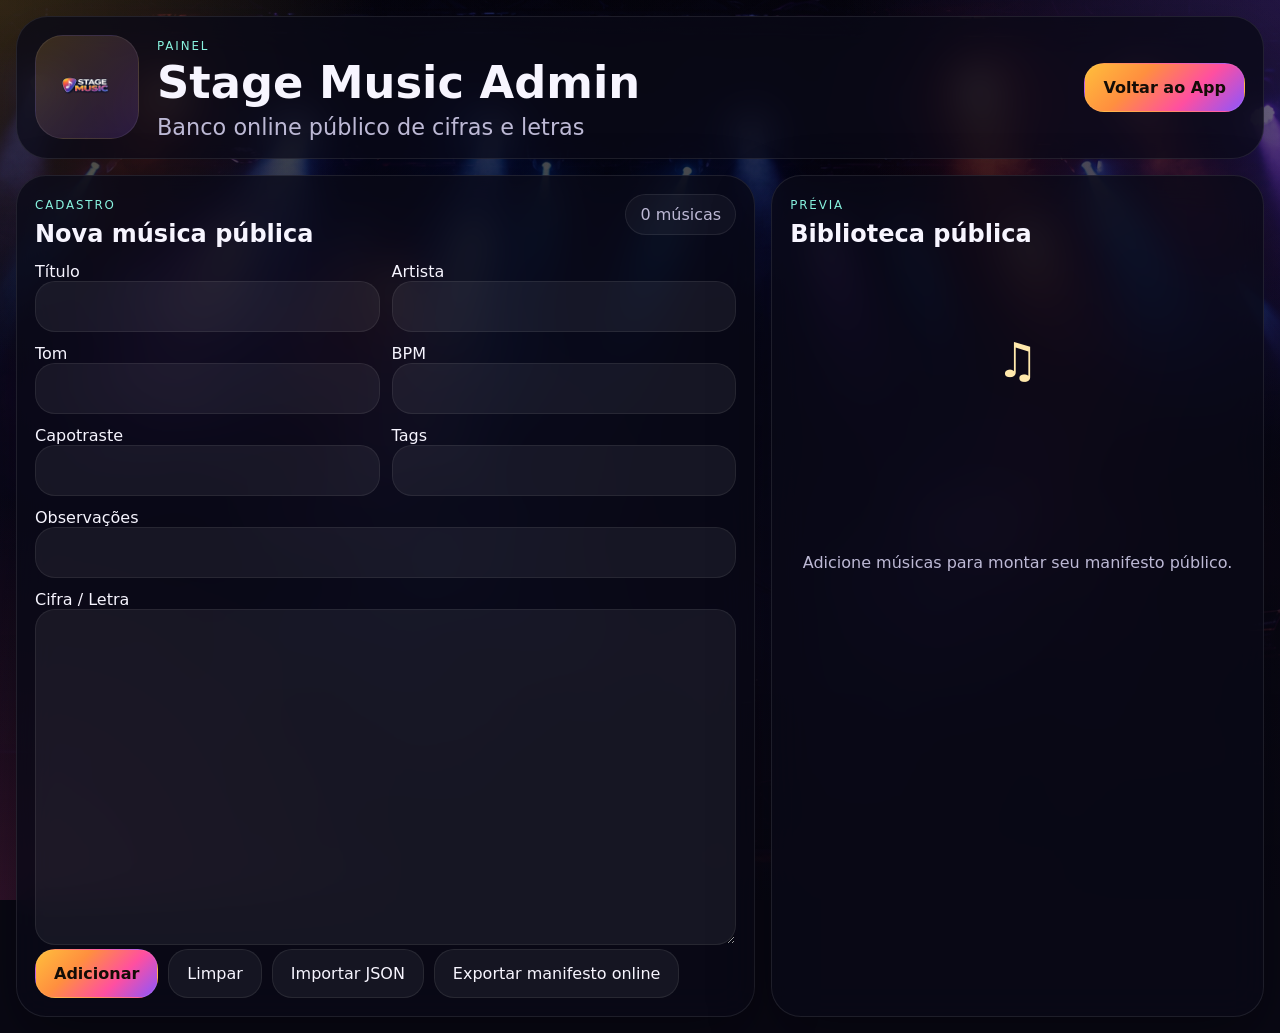
==== commit acb35d5b: "Add files via upload" ====
--- a/admin/admin.html
+++ b/admin/admin.html
@@ -1 +1,75 @@
-<!DOCTYPE html><html lang='pt-BR'><head><meta charset='UTF-8'><meta name='viewport' content='width=device-width, initial-scale=1.0'><title>Stage Music Admin</title><link rel='icon' href='../assets/icons/favicon.svg' type='image/svg+xml'><link rel='stylesheet' href='../css/style.css'></head><body><div class='app-bg'></div><div class='app-overlay'></div><div class='app-shell'><header class='hero glass'><div class='hero-left'><div class='logo-wrap'><img src='../assets/branding/logo-stage-music.png' alt='Stage Music' class='brand-logo' onerror="this.style.display='none';document.getElementById('brandFallback').style.display='grid';"><div class='brand-fallback' id='brandFallback' style='display:none;'>⚙</div></div><div class='hero-copy'><span class='eyebrow'>Painel</span><h1>Stage Music Admin</h1><p>Banco online público de cifras e letras</p></div></div><div class='hero-actions'><a class='btn btn-primary' href='../index.html'>Voltar ao App</a></div></header><main class='main-grid admin-layout'><section class='panel glass'><div class='section-head'><div><span class='eyebrow'>Cadastro</span><h2>Nova música pública</h2></div><div class='counter-pill' id='adminCount'>0 músicas</div></div><div class='form-grid'><label><span>Título</span><input id='title' type='text'></label><label><span>Artista</span><input id='artist' type='text'></label><label><span>Tom</span><input id='key' type='text'></label><label><span>BPM</span><input id='bpm' type='number'></label><label><span>Capotraste</span><input id='capo' type='text'></label><label><span>Tags</span><input id='tags' type='text'></label><label class='full'><span>Observações</span><input id='notes' type='text'></label><label class='full'><span>Cifra / Letra</span><textarea id='lyrics' rows='16'></textarea></label></div><div class='button-row'><button class='btn btn-primary' id='addMusic'>Adicionar</button><button class='btn btn-soft' id='clearForm'>Limpar</button><button class='btn btn-soft' id='importJson'>Importar JSON</button><button class='btn btn-soft' id='exportJson'>Exportar manifesto online</button><input id='jsonFileInput' type='file' accept='.json,application/json' hidden></div></section><section class='panel glass'><div class='section-head'><div><span class='eyebrow'>Prévia</span><h2>Biblioteca pública</h2></div></div><div class='library-list' id='adminList'></div></section></main></div><script src='../js/store.js'></script><script src='../js/admin.js'></script></body></html>+<!DOCTYPE html>
+<html lang="pt-BR">
+<head>
+  <meta charset="UTF-8">
+  <meta name="viewport" content="width=device-width, initial-scale=1.0">
+  <title>Stage Music Admin</title>
+  <link rel="icon" href="../assets/icons/favicon.svg" type="image/svg+xml">
+  <link rel="stylesheet" href="../css/style.css">
+</head>
+<body>
+  <div class="app-bg"></div>
+  <div class="app-overlay"></div>
+
+  <div class="app-shell">
+    <header class="hero glass">
+      <div class="hero-left">
+        <div class="logo-wrap">
+          <img src="../assets/branding/logo-stage-music.png" alt="Stage Music" class="brand-logo"
+               onerror="this.style.display='none';document.getElementById('brandFallback').style.display='grid';">
+          <div class="brand-fallback" id="brandFallback" style="display:none;">⚙</div>
+        </div>
+        <div class="hero-copy">
+          <span class="eyebrow">Painel</span>
+          <h1>Stage Music Admin</h1>
+          <p>Banco online público de cifras e letras</p>
+        </div>
+      </div>
+      <div class="hero-actions">
+        <a class="btn btn-primary" href="../index.html">Voltar ao App</a>
+      </div>
+    </header>
+
+    <main class="main-grid admin-layout">
+      <section class="panel glass">
+        <div class="section-head">
+          <div>
+            <span class="eyebrow">Cadastro</span>
+            <h2>Nova música pública</h2>
+          </div>
+          <div class="counter-pill" id="adminCount">0 músicas</div>
+        </div>
+
+        <div class="form-grid">
+          <label><span>Título</span><input id="title" type="text"></label>
+          <label><span>Artista</span><input id="artist" type="text"></label>
+          <label><span>Tom</span><input id="key" type="text"></label>
+          <label><span>BPM</span><input id="bpm" type="number"></label>
+          <label><span>Capotraste</span><input id="capo" type="text"></label>
+          <label><span>Tags</span><input id="tags" type="text"></label>
+          <label class="full"><span>Observações</span><input id="notes" type="text"></label>
+          <label class="full"><span>Cifra / Letra</span><textarea id="lyrics" rows="16"></textarea></label>
+        </div>
+
+        <div class="button-row">
+          <button class="btn btn-primary" id="addMusic" type="button">Adicionar</button>
+          <button class="btn btn-soft" id="clearForm" type="button">Limpar</button>
+          <button class="btn btn-soft" id="importJson" type="button">Importar JSON</button>
+          <button class="btn btn-soft" id="exportJson" type="button">Exportar manifesto online</button>
+          <input id="jsonFileInput" type="file" accept=".json,application/json" hidden>
+        </div>
+      </section>
+
+      <section class="panel glass">
+        <div class="section-head">
+          <div><span class="eyebrow">Prévia</span><h2>Biblioteca pública</h2></div>
+        </div>
+        <div class="library-list" id="adminList"></div>
+      </section>
+    </main>
+  </div>
+
+  <script src="../js/store.js"></script>
+  <script src="../js/admin.js"></script>
+</body>
+</html>
--- a/css/style.css
+++ b/css/style.css
@@ -1 +1,75 @@
-:root{--panel:rgba(10,10,22,.78);--panel2:rgba(12,12,26,.9);--stroke:rgba(255,255,255,.09);--text:#f7f5ff;--muted:#bdb9d5;--gold:#ffbf3c;--orange:#ff8f3f;--rose:#ff4fa0;--violet:#8a56ff;--size:22px}*{box-sizing:border-box}html,body{margin:0;padding:0;min-height:100%}body{font-family:Inter,system-ui,-apple-system,Segoe UI,Roboto,Arial,sans-serif;color:var(--text);background:#090814}.app-bg{position:fixed;inset:0;background:linear-gradient(180deg,rgba(9,8,20,.40),rgba(9,8,20,.86)),url('../assets/branding/bg-stage-premium.png') center/cover no-repeat;z-index:-3}.app-overlay{position:fixed;inset:0;background:radial-gradient(circle at top left,rgba(255,191,60,.18),transparent 24%),radial-gradient(circle at top right,rgba(138,86,255,.22),transparent 28%),radial-gradient(circle at bottom left,rgba(255,79,160,.16),transparent 26%),linear-gradient(180deg,rgba(9,8,20,.18),rgba(9,8,20,.6));z-index:-2}.app-shell{position:relative;min-height:100vh;padding:16px}.glass{background:var(--panel);border:1px solid var(--stroke);box-shadow:0 24px 60px rgba(0,0,0,.35);backdrop-filter:blur(18px)}.hero{max-width:1460px;margin:0 auto 16px;border-radius:32px;padding:18px;display:flex;align-items:center;justify-content:space-between;gap:16px}.hero-left{display:flex;align-items:center;gap:18px}.logo-wrap{width:104px;height:104px;border-radius:28px;background:linear-gradient(135deg,rgba(255,191,60,.18),rgba(138,86,255,.18));border:1px solid rgba(255,255,255,.08);display:grid;place-items:center;overflow:hidden}.brand-logo{max-width:88px;max-height:88px;display:block}.brand-fallback{width:72px;height:72px;border-radius:22px;display:grid;place-items:center;font-size:32px;background:linear-gradient(135deg,var(--orange),var(--violet))}.hero-copy h1{margin:0;font-size:clamp(1.9rem,5vw,2.8rem);line-height:1}.hero-copy p{margin:8px 0 0;color:var(--muted);font-size:clamp(1.05rem,3vw,1.4rem)}.eyebrow{display:inline-block;margin-bottom:8px;text-transform:uppercase;letter-spacing:.16em;font-size:.74rem;color:#88f3df}.hero-actions,.viewer-actions,.button-row,.setlist-tools,.saved-row,.stage-toolbar{display:flex;gap:10px;flex-wrap:wrap;align-items:center}.main-grid{max-width:1460px;margin:0 auto;display:grid;grid-template-columns:1fr;gap:16px}.panel{border-radius:30px;padding:18px}.panel-top,.viewer-head,.section-head,.box-head{display:flex;justify-content:space-between;gap:12px;align-items:flex-start;margin-bottom:14px}h2,h3{margin:0}.viewer-head p{margin:.35rem 0 0;color:var(--muted)}.counter-pill{padding:10px 14px;border-radius:999px;background:rgba(255,255,255,.04);border:1px solid rgba(255,255,255,.08);color:var(--muted);white-space:nowrap}.stack{display:grid;gap:12px;margin-bottom:12px}.search-group{display:grid;gap:10px}input,textarea,button,select{font:inherit}input,textarea,select{width:100%;border:none;outline:none;color:var(--text);background:rgba(255,255,255,.06);border:1px solid rgba(255,255,255,.07);border-radius:20px;padding:15px 16px}select option{color:#000}.btn,.tab,.icon-btn{display:inline-flex;align-items:center;justify-content:center;gap:8px;padding:14px 18px;border-radius:20px;border:1px solid rgba(255,255,255,.08);color:var(--text);background:rgba(255,255,255,.055);cursor:pointer;text-decoration:none}.btn-primary{background:linear-gradient(135deg,var(--gold),var(--orange),var(--rose),var(--violet));color:#140d07;font-weight:800}.btn-secondary{background:linear-gradient(135deg,rgba(255,191,60,.16),rgba(255,79,160,.12))}.btn-next{background:linear-gradient(135deg,var(--gold),var(--orange),var(--rose),var(--violet));color:#12070f;font-weight:900;letter-spacing:.04em}.btn-soft,.btn-upload,.btn-ghost{background:rgba(255,255,255,.055)}.small{padding:11px 13px;font-size:.92rem}.tab-row{display:flex;gap:8px;flex-wrap:wrap}.tab{padding:12px 16px;border-radius:999px;color:var(--muted)}.tab.active{color:#180d05;background:linear-gradient(135deg,var(--gold),#ffe49a)}.library-list,.setlist-list{display:grid;gap:12px;max-height:calc(100vh - 340px);overflow:auto}.song-item,.setlist-item{border:1px solid rgba(255,255,255,.08);border-radius:24px;padding:16px;background:linear-gradient(180deg,rgba(255,255,255,.06),rgba(255,255,255,.028));cursor:pointer}.song-item.active,.setlist-item.active{border-color:rgba(255,191,60,.7);box-shadow:0 0 0 1px rgba(255,79,160,.16) inset}.song-item h3,.setlist-item h4{margin:0 0 5px;font-size:1.03rem}.song-item p,.setlist-item p{margin:0;color:var(--muted)}.song-tags,.setlist-inline{display:flex;gap:8px;flex-wrap:wrap;margin-top:11px}.tag,.mini-btn{padding:7px 10px;border-radius:999px;background:rgba(255,255,255,.06);border:1px solid rgba(255,255,255,.08);font-size:.8rem;color:#eee7ff}.icon-btn{min-width:52px;height:48px;border-radius:16px}.meta-grid{display:grid;grid-template-columns:repeat(2,1fr);gap:10px;margin-bottom:14px}.meta-card{padding:15px;border-radius:20px;background:rgba(255,255,255,.05);border:1px solid rgba(255,255,255,.08)}.meta-card span{display:block;color:var(--muted);font-size:.84rem;margin-bottom:6px}.setlist-box,.stage-box{border-radius:28px;border:1px solid rgba(255,255,255,.08);background:rgba(255,255,255,.03);padding:16px;margin-bottom:14px}.jump-wrap{min-width:140px;flex:1}.next-song-card{margin:12px 0;padding:14px 16px;border-radius:18px;background:linear-gradient(135deg,rgba(255,191,60,.14),rgba(138,86,255,.12));border:1px solid rgba(255,255,255,.08);color:#fff2d0}.range-control{display:flex;align-items:center;gap:10px;padding:11px 13px;border-radius:18px;background:rgba(255,255,255,.05);color:var(--muted)}.range-control input{padding:0;border:none;background:transparent}.teleprompter-bar{display:grid;gap:8px;margin:12px 0;color:var(--muted)}.progress-track{width:100%;height:12px;border-radius:999px;background:rgba(255,255,255,.07);overflow:hidden}.progress-fill{width:0%;height:100%;background:linear-gradient(90deg,var(--gold),var(--orange),var(--rose),var(--violet))}.pedal-hint{font-size:.84rem;color:var(--muted);margin-bottom:12px}.viewer-card{border-radius:28px;background:var(--panel2);border:1px solid rgba(255,255,255,.08);overflow:hidden;min-height:54vh}.viewer-content{padding:22px;min-height:54vh;white-space:pre-wrap;font-family:Consolas,Monaco,monospace;font-size:var(--size);line-height:1.9}.viewer-content .chord{color:#ffd466;font-weight:800}.viewer-content .section{color:#f39fff;font-weight:800}.viewer-content.mirrored{transform:scaleX(-1)}.empty-state{min-height:44vh;display:grid;place-items:center;text-align:center;color:var(--muted)}.empty-icon{font-size:3rem;margin-bottom:8px;color:#ffe8ac}.form-grid{display:grid;grid-template-columns:1fr;gap:12px}.full{grid-column:1/-1}.stage-mode .panel-library,.stage-mode .setlist-box{display:none}.stage-mode .main-grid{grid-template-columns:1fr}.stage-mode .viewer-card{min-height:76vh}.stage-mode .viewer-content{min-height:76vh;font-size:calc(var(--size) + 8px);padding:28px}@media (min-width:960px){.main-grid{grid-template-columns:400px 1fr}.search-group{grid-template-columns:1fr auto}.meta-grid{grid-template-columns:repeat(4,1fr)}.admin-layout{grid-template-columns:minmax(0,1.2fr) minmax(320px,.8fr)}.form-grid{grid-template-columns:repeat(2,1fr)}}+
+:root{--panel:rgba(10,10,22,.78);--panel2:rgba(12,12,26,.9);--stroke:rgba(255,255,255,.09);--text:#f7f5ff;--muted:#bdb9d5;--gold:#ffbf3c;--orange:#ff8f3f;--rose:#ff4fa0;--violet:#8a56ff;--size:22px}
+*{box-sizing:border-box}
+html,body{margin:0;padding:0;min-height:100%}
+body{font-family:Inter,system-ui,-apple-system,Segoe UI,Roboto,Arial,sans-serif;color:var(--text);background:#090814}
+.app-bg{position:fixed;inset:0;background:linear-gradient(180deg,rgba(9,8,20,.40),rgba(9,8,20,.86)),url('../assets/branding/bg-stage-premium.png') center/cover no-repeat;z-index:-3}
+.app-overlay{position:fixed;inset:0;background:radial-gradient(circle at top left,rgba(255,191,60,.18),transparent 24%),radial-gradient(circle at top right,rgba(138,86,255,.22),transparent 28%),radial-gradient(circle at bottom left,rgba(255,79,160,.16),transparent 26%),linear-gradient(180deg,rgba(9,8,20,.18),rgba(9,8,20,.6));z-index:-2}
+.app-shell{position:relative;min-height:100vh;padding:16px}
+.glass{background:var(--panel);border:1px solid var(--stroke);box-shadow:0 24px 60px rgba(0,0,0,.35);backdrop-filter:blur(18px);-webkit-backdrop-filter:blur(18px)}
+.hero{max-width:1460px;margin:0 auto 16px;border-radius:32px;padding:18px;display:flex;align-items:center;justify-content:space-between;gap:16px}
+.hero-left{display:flex;align-items:center;gap:18px}
+.logo-wrap{width:104px;height:104px;border-radius:28px;background:linear-gradient(135deg,rgba(255,191,60,.18),rgba(138,86,255,.18));border:1px solid rgba(255,255,255,.08);display:grid;place-items:center;overflow:hidden}
+.brand-logo{max-width:88px;max-height:88px;display:block}
+.brand-fallback{width:72px;height:72px;border-radius:22px;display:grid;place-items:center;font-size:32px;background:linear-gradient(135deg,var(--orange),var(--violet))}
+.hero-copy h1{margin:0;font-size:clamp(1.9rem,5vw,2.8rem);line-height:1}
+.hero-copy p{margin:8px 0 0;color:var(--muted);font-size:clamp(1.05rem,3vw,1.4rem)}
+.eyebrow{display:inline-block;margin-bottom:8px;text-transform:uppercase;letter-spacing:.16em;font-size:.74rem;color:#88f3df}
+.build-badge{display:flex;flex-direction:column;gap:2px;padding:10px 14px;border-radius:18px;background:rgba(255,255,255,.05);border:1px solid rgba(255,255,255,.08);color:var(--muted);min-width:170px}
+.build-badge strong{color:#fff;font-size:.98rem}
+.hero-actions,.viewer-actions,.button-row,.setlist-tools,.saved-row,.stage-toolbar{display:flex;gap:10px;flex-wrap:wrap;align-items:center}
+.main-grid{max-width:1460px;margin:0 auto;display:grid;grid-template-columns:1fr;gap:16px}
+.panel{border-radius:30px;padding:18px}
+.panel-top,.viewer-head,.section-head,.box-head{display:flex;justify-content:space-between;gap:12px;align-items:flex-start;margin-bottom:14px}
+h2,h3{margin:0}
+.viewer-head p{margin:.35rem 0 0;color:var(--muted)}
+.counter-pill{padding:10px 14px;border-radius:999px;background:rgba(255,255,255,.04);border:1px solid rgba(255,255,255,.08);color:var(--muted);white-space:nowrap}
+.stack{display:grid;gap:12px;margin-bottom:12px}
+.search-group{display:grid;gap:10px}
+input,textarea,button,select{font:inherit}
+input,textarea,select{width:100%;border:none;outline:none;color:var(--text);background:rgba(255,255,255,.06);border:1px solid rgba(255,255,255,.07);border-radius:20px;padding:15px 16px}
+select option{color:#000}
+.btn,.tab,.icon-btn{display:inline-flex;align-items:center;justify-content:center;gap:8px;padding:14px 18px;border-radius:20px;border:1px solid rgba(255,255,255,.08);color:var(--text);background:rgba(255,255,255,.055);cursor:pointer;text-decoration:none}
+.btn-primary{background:linear-gradient(135deg,var(--gold),var(--orange),var(--rose),var(--violet));color:#140d07;font-weight:800}
+.btn-secondary{background:linear-gradient(135deg,rgba(255,191,60,.16),rgba(255,79,160,.12))}
+.btn-next{background:linear-gradient(135deg,var(--gold),var(--orange),var(--rose),var(--violet));color:#12070f;font-weight:900;letter-spacing:.04em}
+.btn-soft,.btn-upload,.btn-ghost{background:rgba(255,255,255,.055)}
+.small{padding:11px 13px;font-size:.92rem}
+.tab-row{display:flex;gap:8px;flex-wrap:wrap}
+.tab{padding:12px 16px;border-radius:999px;color:var(--muted)}
+.tab.active{color:#180d05;background:linear-gradient(135deg,var(--gold),#ffe49a)}
+.library-list,.setlist-list{display:grid;gap:12px;max-height:calc(100vh - 340px);overflow:auto}
+.song-item,.setlist-item{border:1px solid rgba(255,255,255,.08);border-radius:24px;padding:16px;background:linear-gradient(180deg,rgba(255,255,255,.06),rgba(255,255,255,.028));cursor:pointer}
+.song-item.active,.setlist-item.active{border-color:rgba(255,191,60,.7);box-shadow:0 0 0 1px rgba(255,79,160,.16) inset}
+.song-item h3,.setlist-item h4{margin:0 0 5px;font-size:1.03rem}
+.song-item p,.setlist-item p{margin:0;color:var(--muted)}
+.song-tags,.setlist-inline{display:flex;gap:8px;flex-wrap:wrap;margin-top:11px}
+.tag,.mini-btn{padding:7px 10px;border-radius:999px;background:rgba(255,255,255,.06);border:1px solid rgba(255,255,255,.08);font-size:.8rem;color:#eee7ff}
+.icon-btn{min-width:52px;height:48px;border-radius:16px}
+.meta-grid{display:grid;grid-template-columns:repeat(2,1fr);gap:10px;margin-bottom:14px}
+.meta-card{padding:15px;border-radius:20px;background:rgba(255,255,255,.05);border:1px solid rgba(255,255,255,.08)}
+.meta-card span{display:block;color:var(--muted);font-size:.84rem;margin-bottom:6px}
+.setlist-box,.stage-box{border-radius:28px;border:1px solid rgba(255,255,255,.08);background:rgba(255,255,255,.03);padding:16px;margin-bottom:14px}
+.jump-wrap{min-width:140px;flex:1}
+.next-song-card{margin:12px 0;padding:14px 16px;border-radius:18px;background:linear-gradient(135deg,rgba(255,191,60,.14),rgba(138,86,255,.12));border:1px solid rgba(255,255,255,.08);color:#fff2d0}
+.range-control{display:flex;align-items:center;gap:10px;padding:11px 13px;border-radius:18px;background:rgba(255,255,255,.05);color:var(--muted)}
+.range-control input{padding:0;border:none;background:transparent}
+.teleprompter-bar{display:grid;gap:8px;margin:12px 0;color:var(--muted)}
+.progress-track{width:100%;height:12px;border-radius:999px;background:rgba(255,255,255,.07);overflow:hidden}
+.progress-fill{width:0%;height:100%;background:linear-gradient(90deg,var(--gold),var(--orange),var(--rose),var(--violet))}
+.pedal-hint{font-size:.84rem;color:var(--muted);margin-bottom:12px}
+.viewer-card{border-radius:28px;background:var(--panel2);border:1px solid rgba(255,255,255,.08);overflow:hidden;min-height:54vh}
+.viewer-content{padding:22px;min-height:54vh;white-space:pre-wrap;font-family:Consolas,Monaco,monospace;font-size:var(--size);line-height:1.9}
+.viewer-content .chord{color:#ffd466;font-weight:800}
+.viewer-content .section{color:#f39fff;font-weight:800}
+.viewer-content.mirrored{transform:scaleX(-1)}
+.empty-state{min-height:44vh;display:grid;place-items:center;text-align:center;color:var(--muted)}
+.empty-icon{font-size:3rem;margin-bottom:8px;color:#ffe8ac}
+.form-grid{display:grid;grid-template-columns:1fr;gap:12px}
+.full{grid-column:1/-1}
+.stage-mode .panel-library,.stage-mode .setlist-box{display:none}
+.stage-mode .main-grid{grid-template-columns:1fr}
+.stage-mode .viewer-card{min-height:76vh}
+.stage-mode .viewer-content{min-height:76vh;font-size:calc(var(--size) + 8px);padding:28px}
+@media (min-width:960px){.main-grid{grid-template-columns:400px 1fr}.search-group{grid-template-columns:1fr auto}.meta-grid{grid-template-columns:repeat(4,1fr)}.admin-layout{grid-template-columns:minmax(0,1.2fr) minmax(320px,.8fr)}.form-grid{grid-template-columns:repeat(2,1fr)}}
+@media (max-width:640px){.app-shell{padding:12px}.hero,.panel,.setlist-box,.stage-box,.viewer-card{border-radius:24px}.hero,.panel-top,.viewer-head,.section-head,.box-head{flex-direction:column}.hero-left{align-items:flex-start}.logo-wrap{width:88px;height:88px}.brand-logo{max-width:72px;max-height:72px}.build-badge{min-width:auto;width:100%}.library-list,.setlist-list{max-height:none}}
